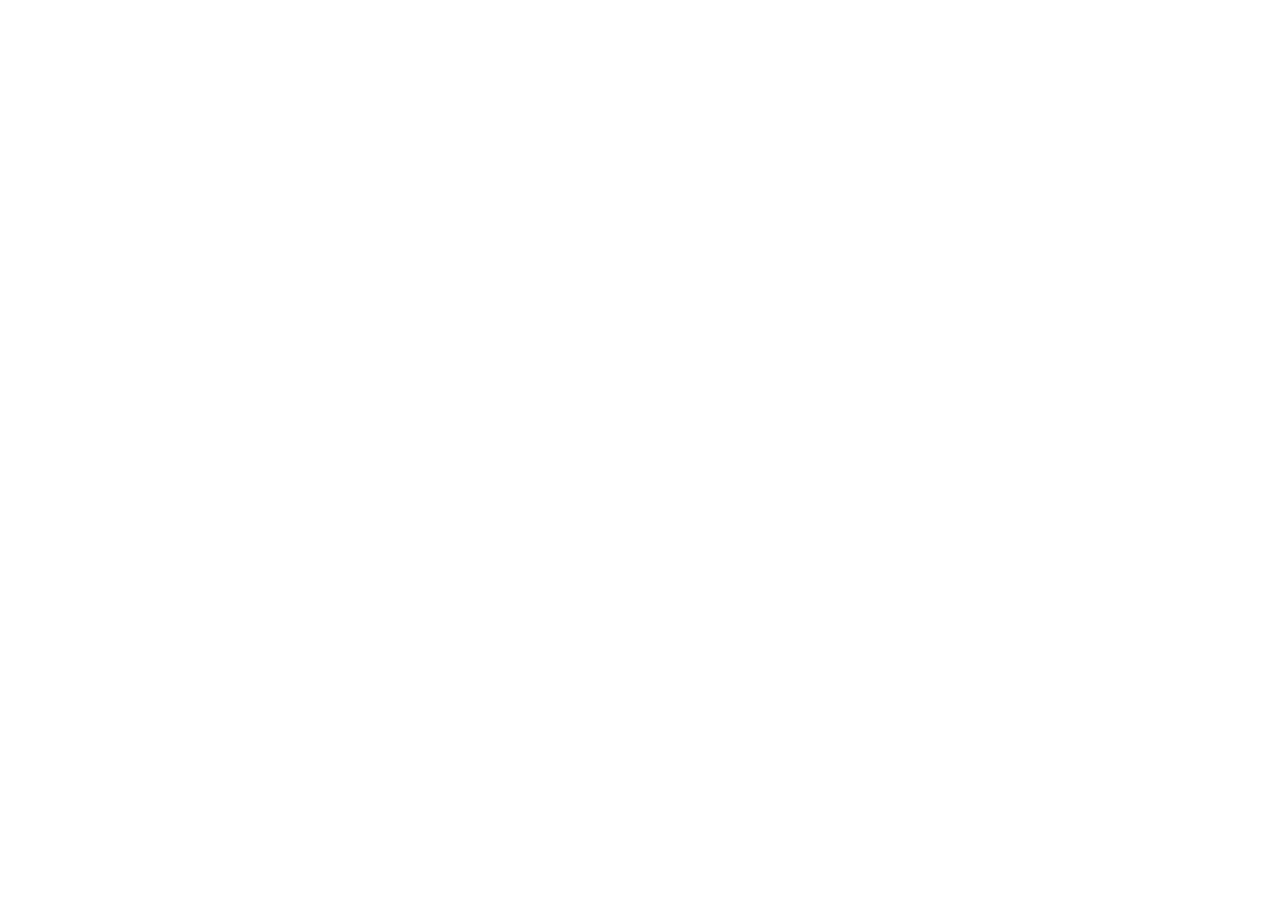
==== index.html @ f550b889 "Add files from Figma Make" ====
<!DOCTYPE html>
  <html lang="en">
    <head>
      <meta charset="UTF-8" />
      <meta name="viewport" content="width=device-width, initial-scale=1.0" />
      <title>Web app</title>
    </head>

    <body>
      <div id="root"></div>
      <script type="module" src="/src/main.tsx"></script>
    </body>
  </html>
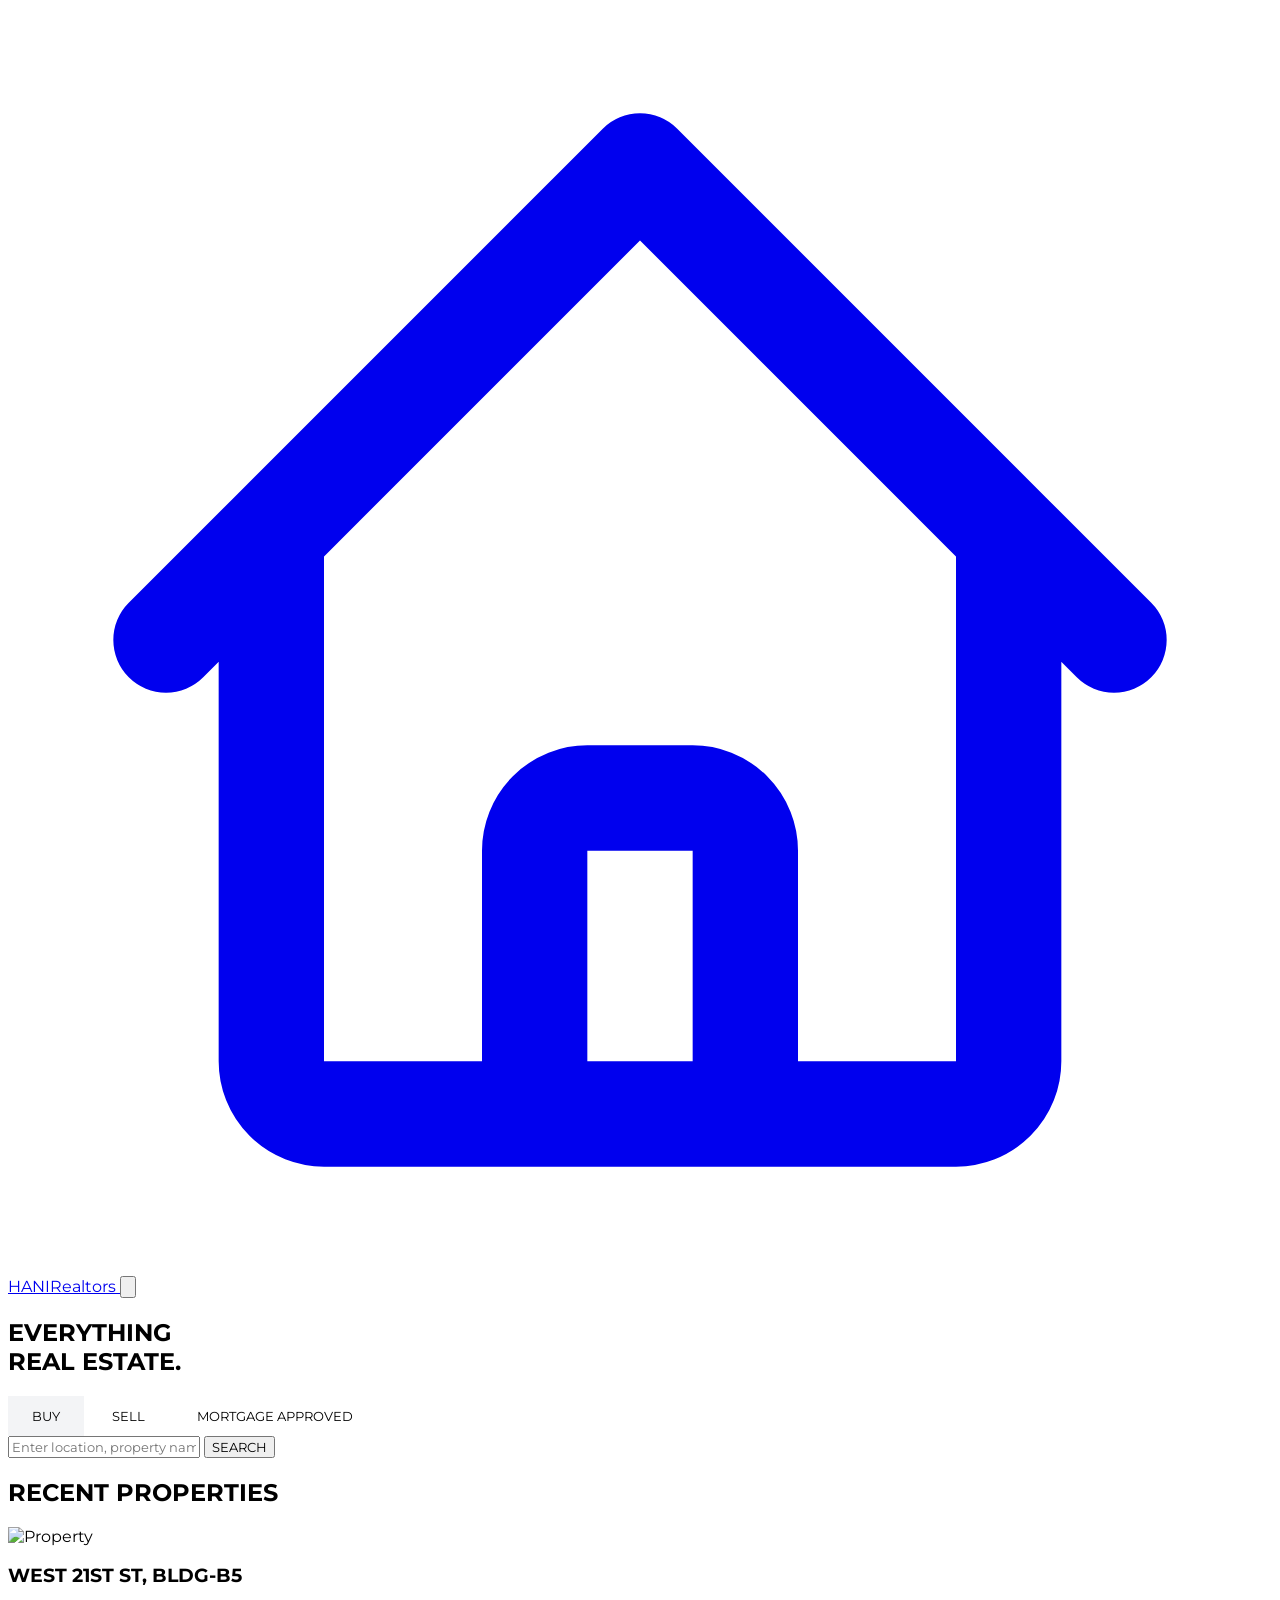
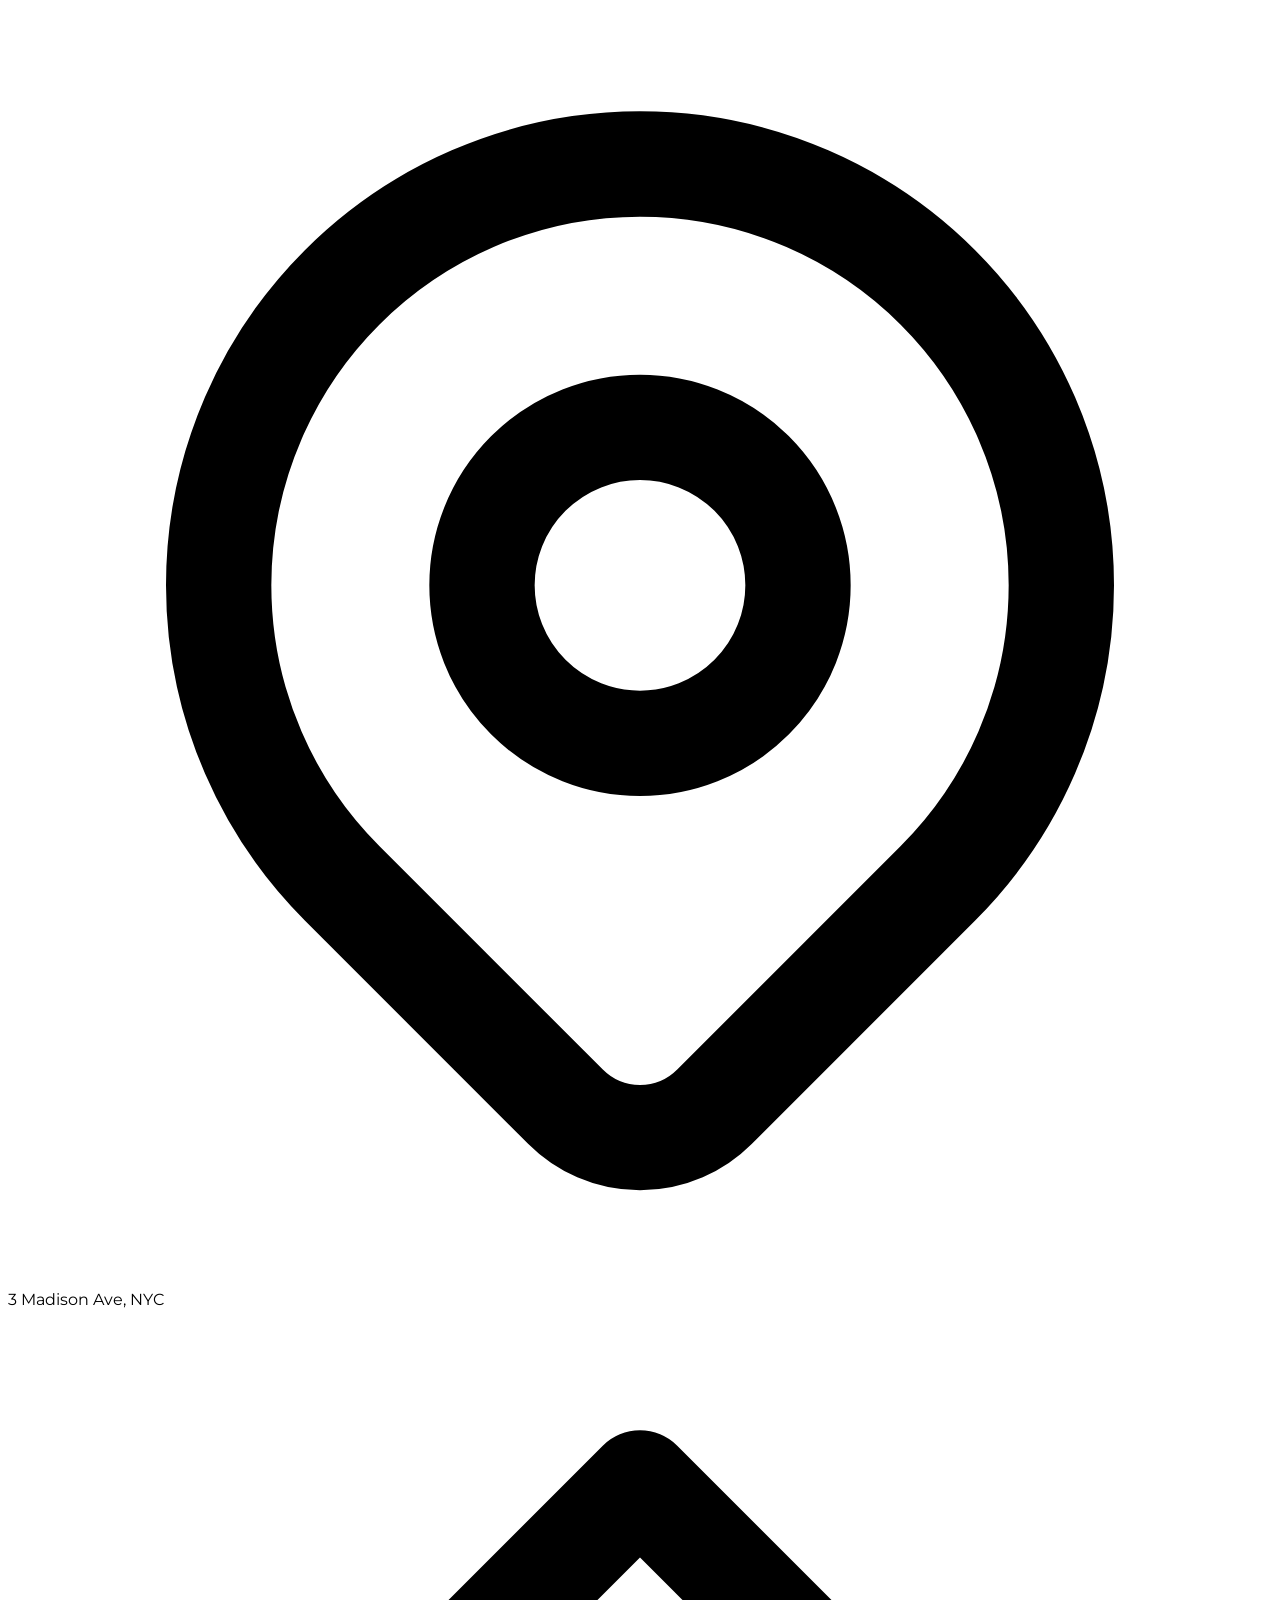
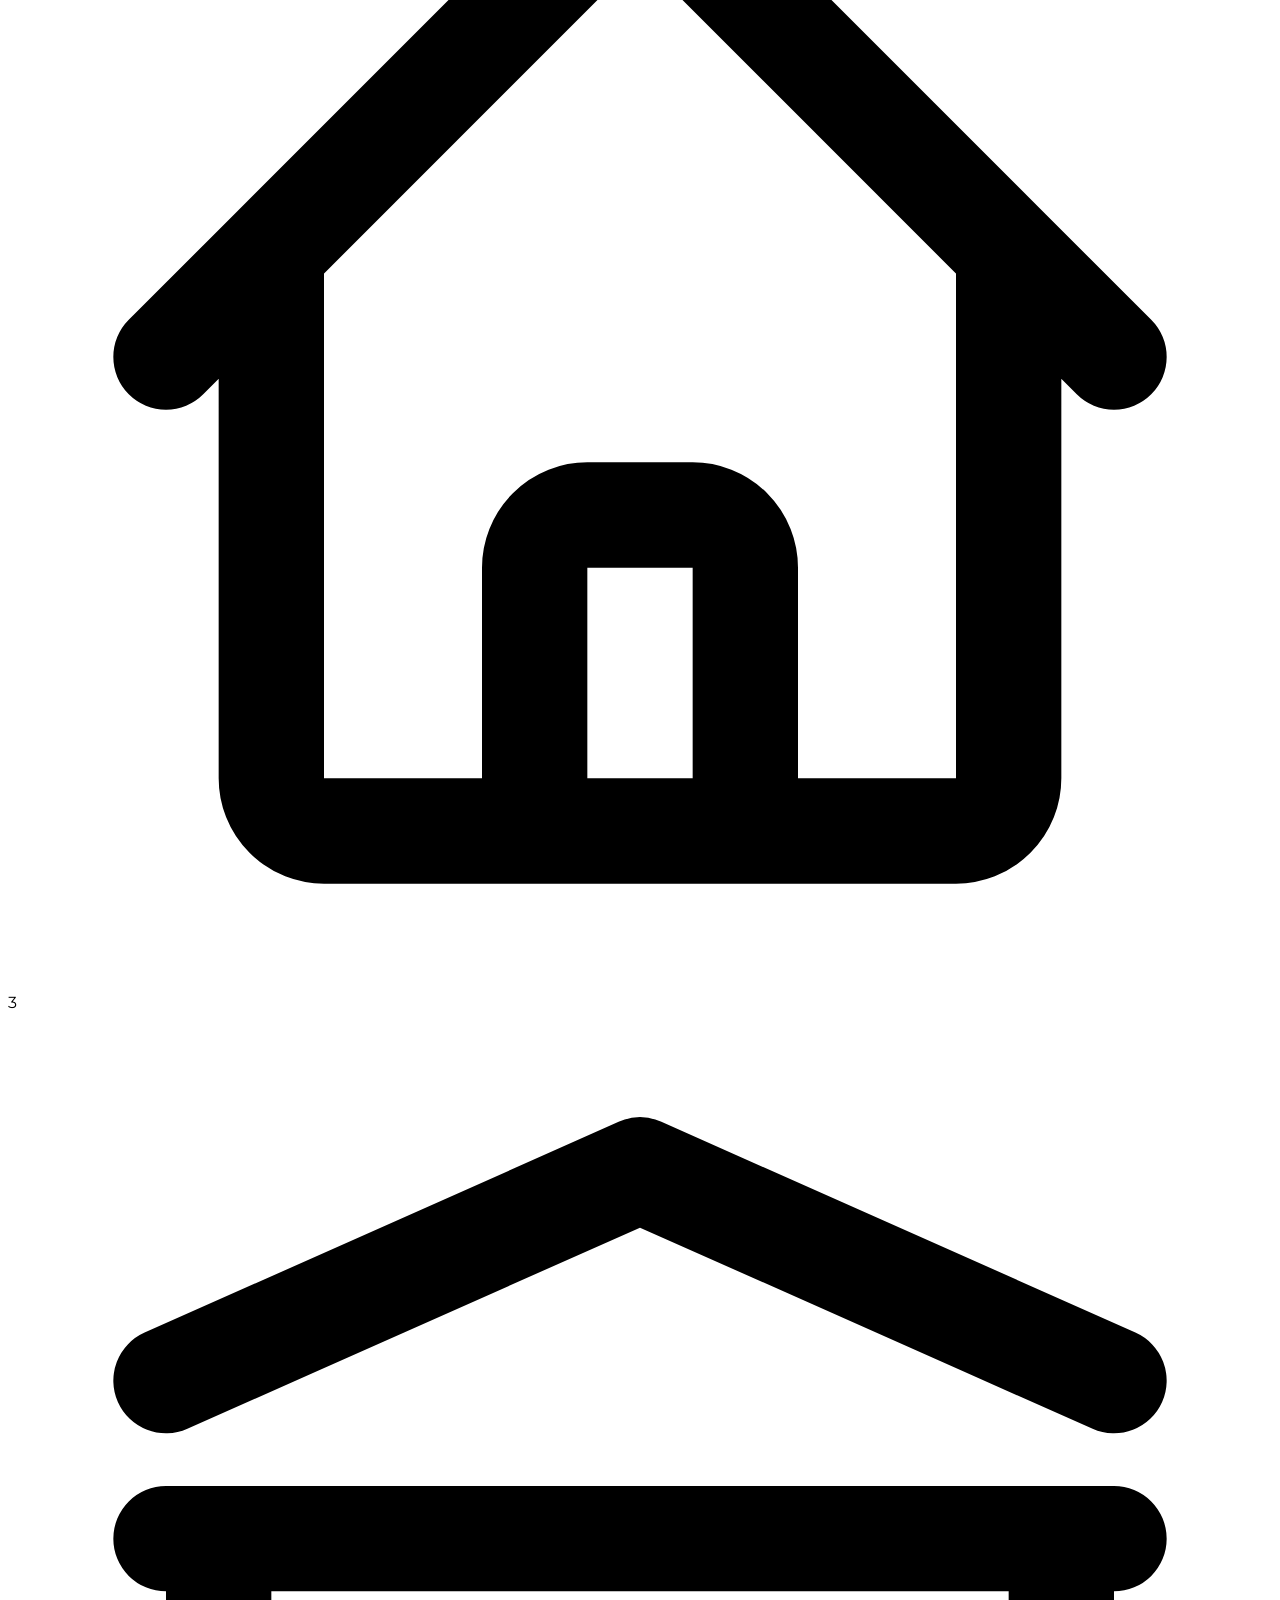
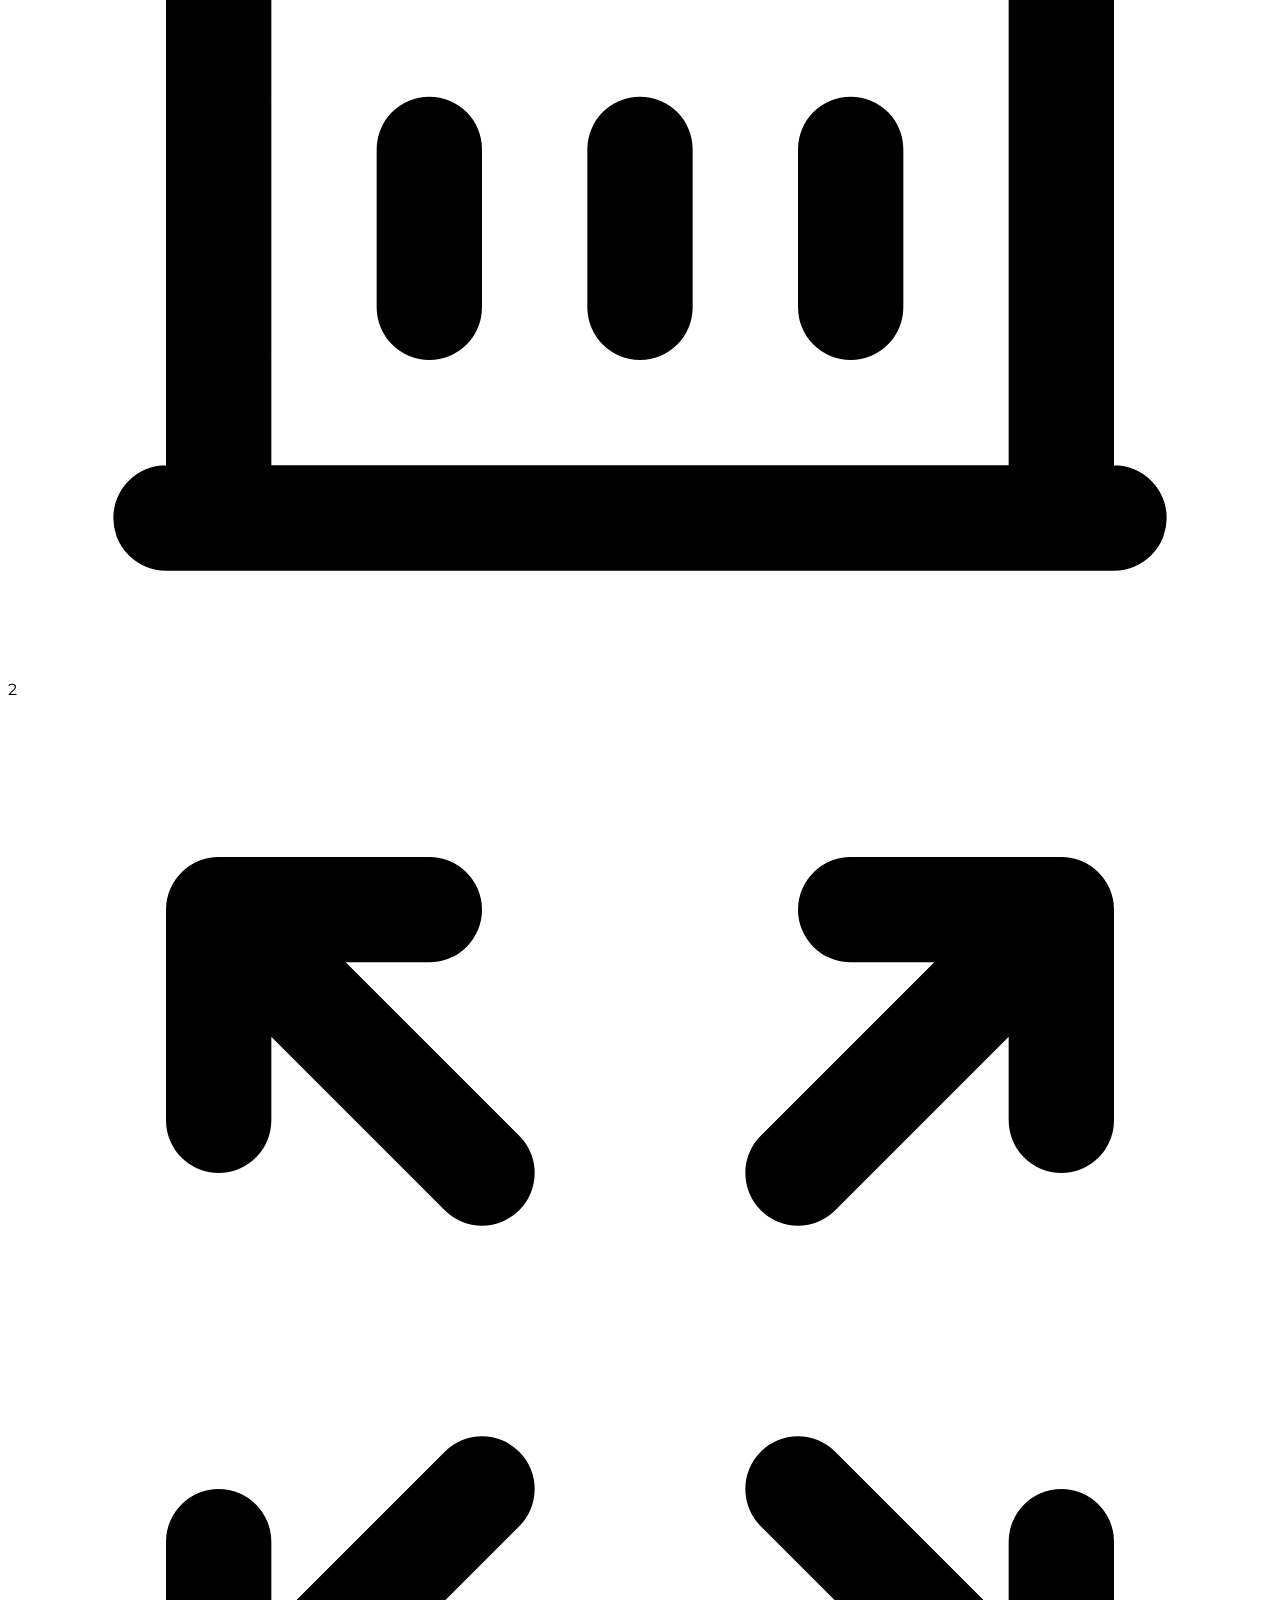
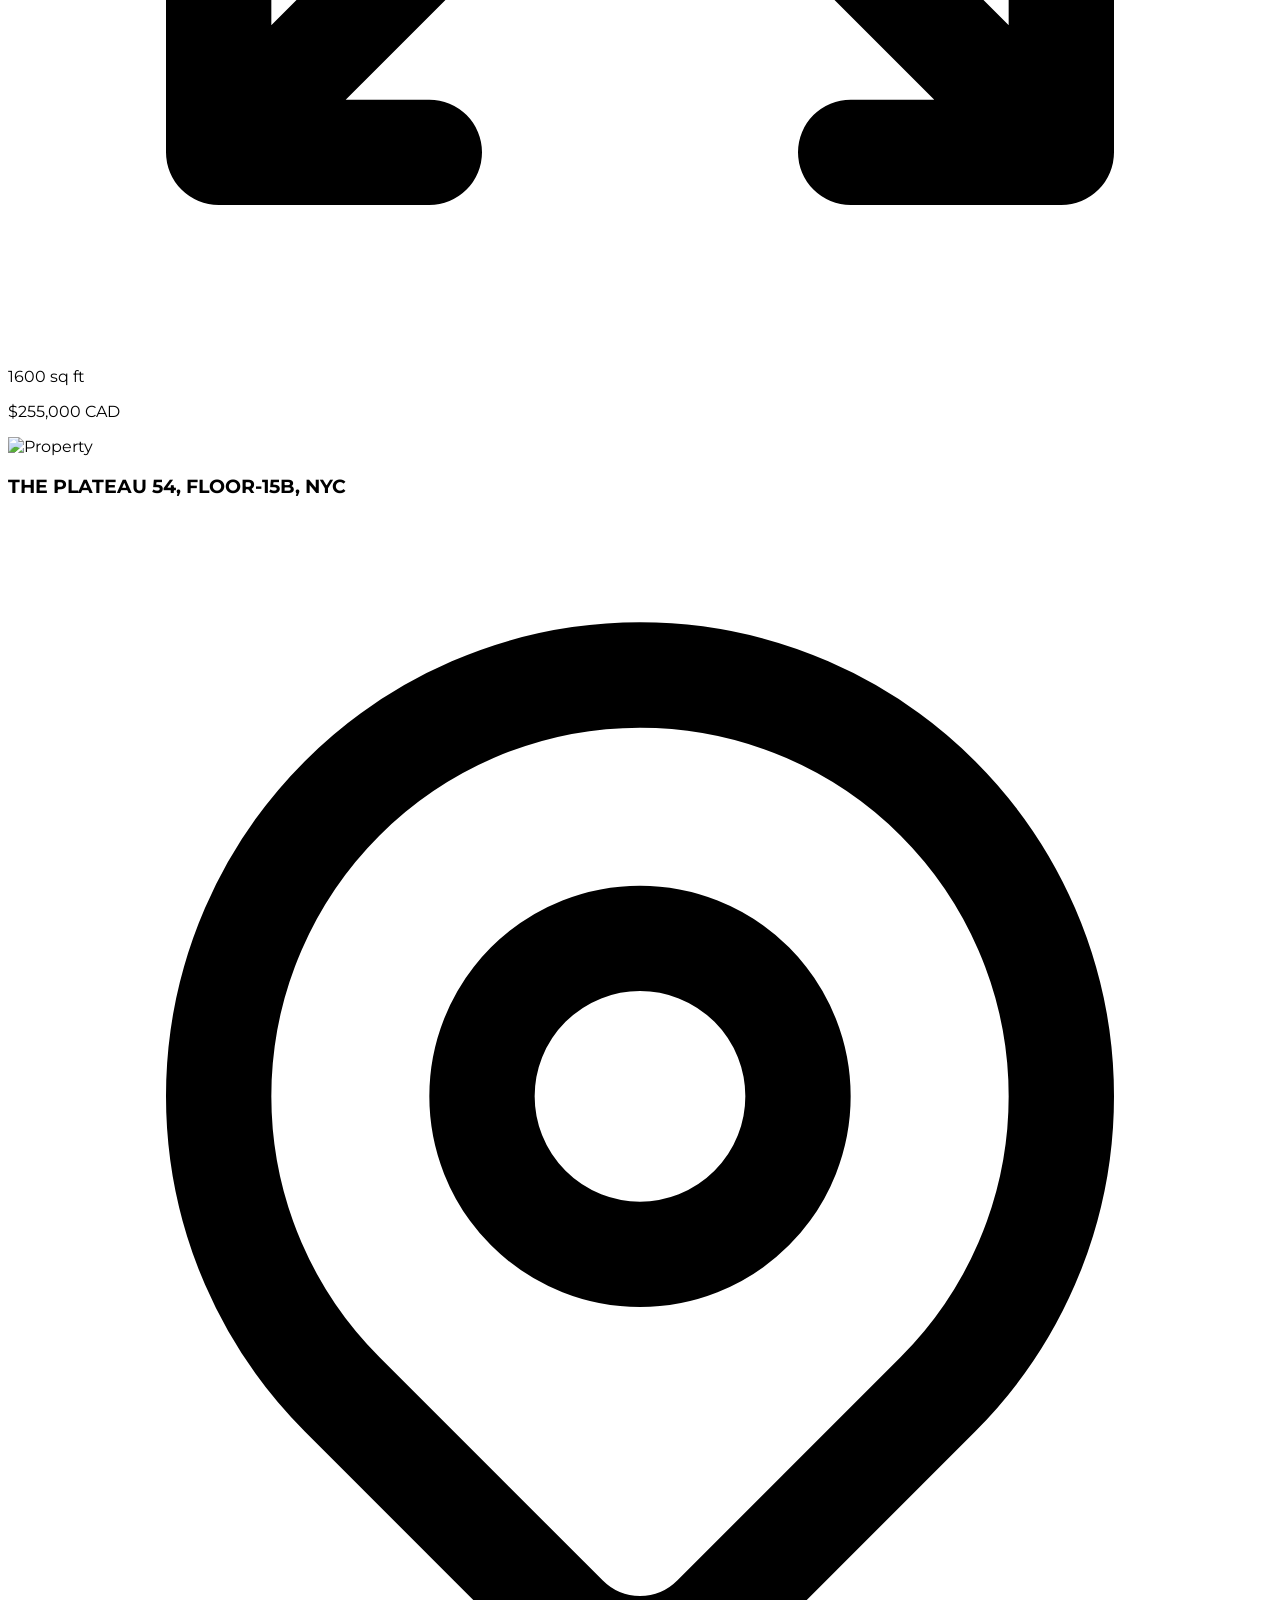
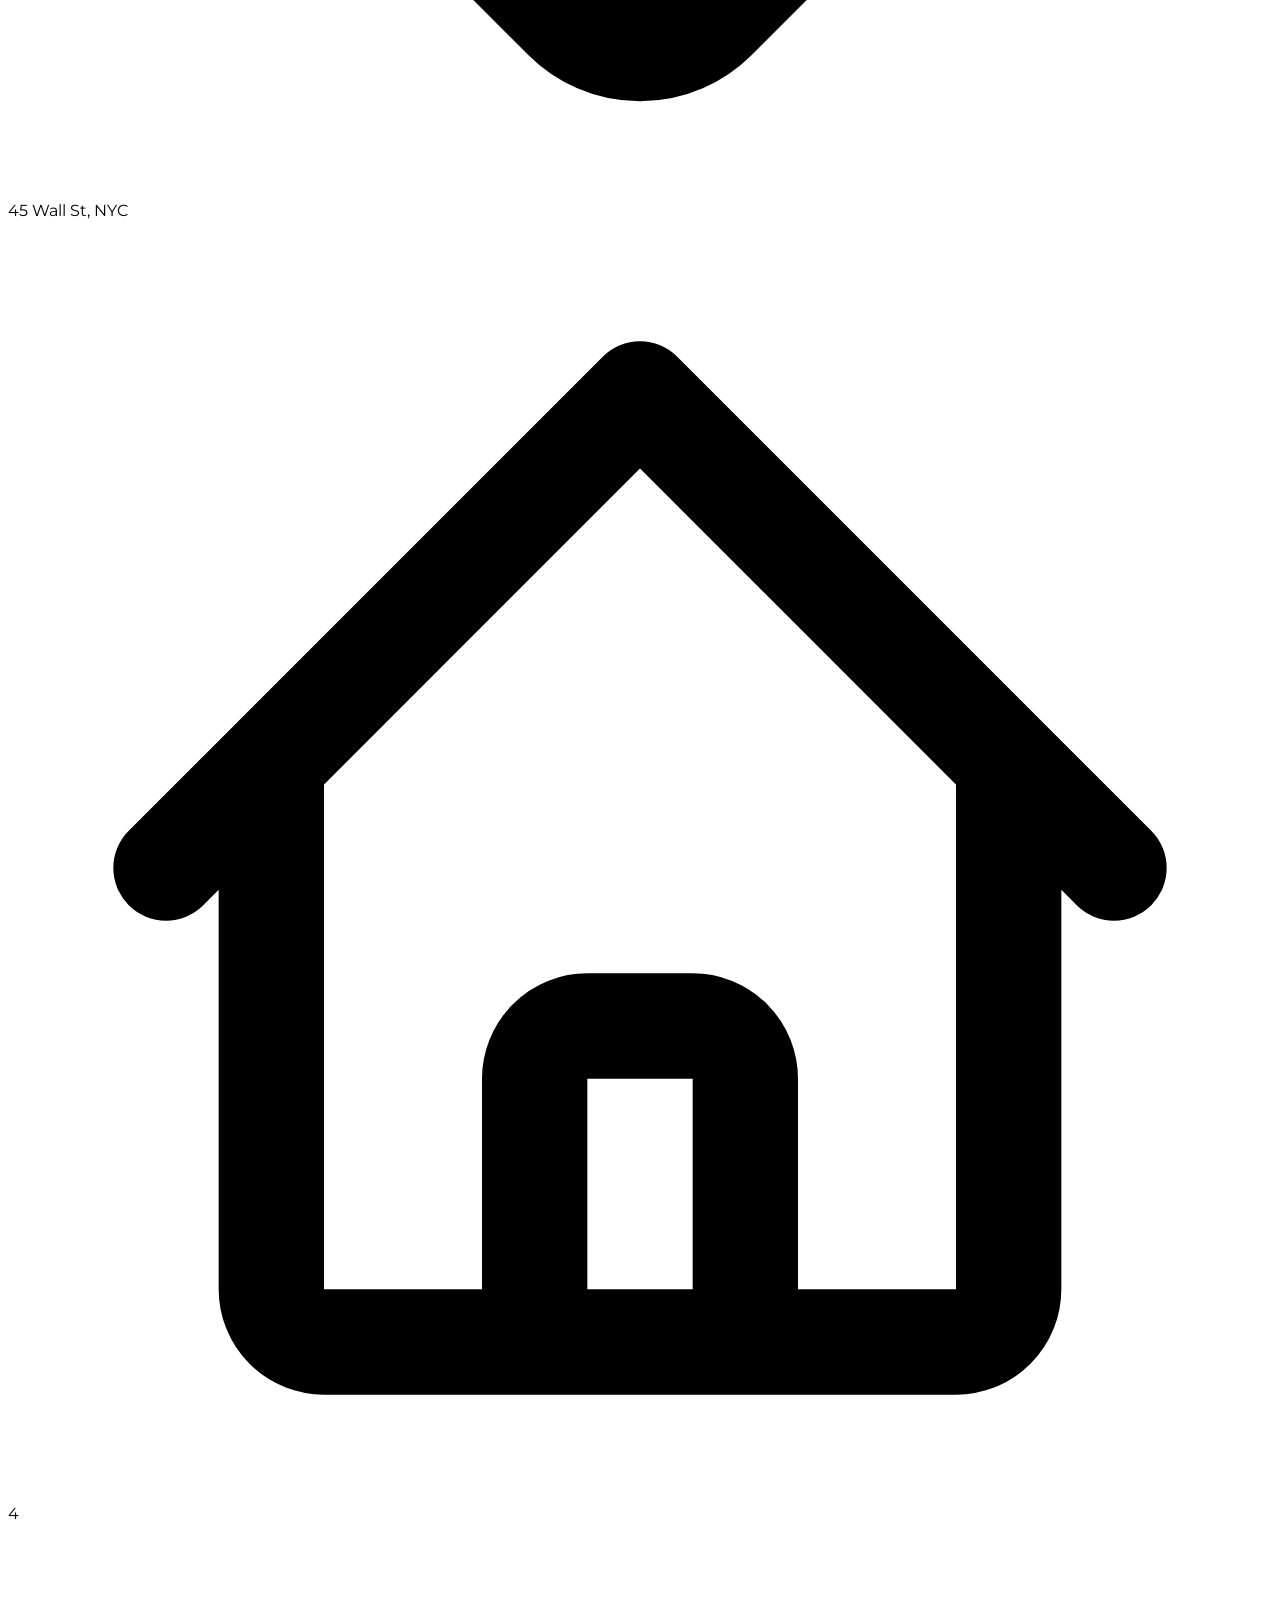
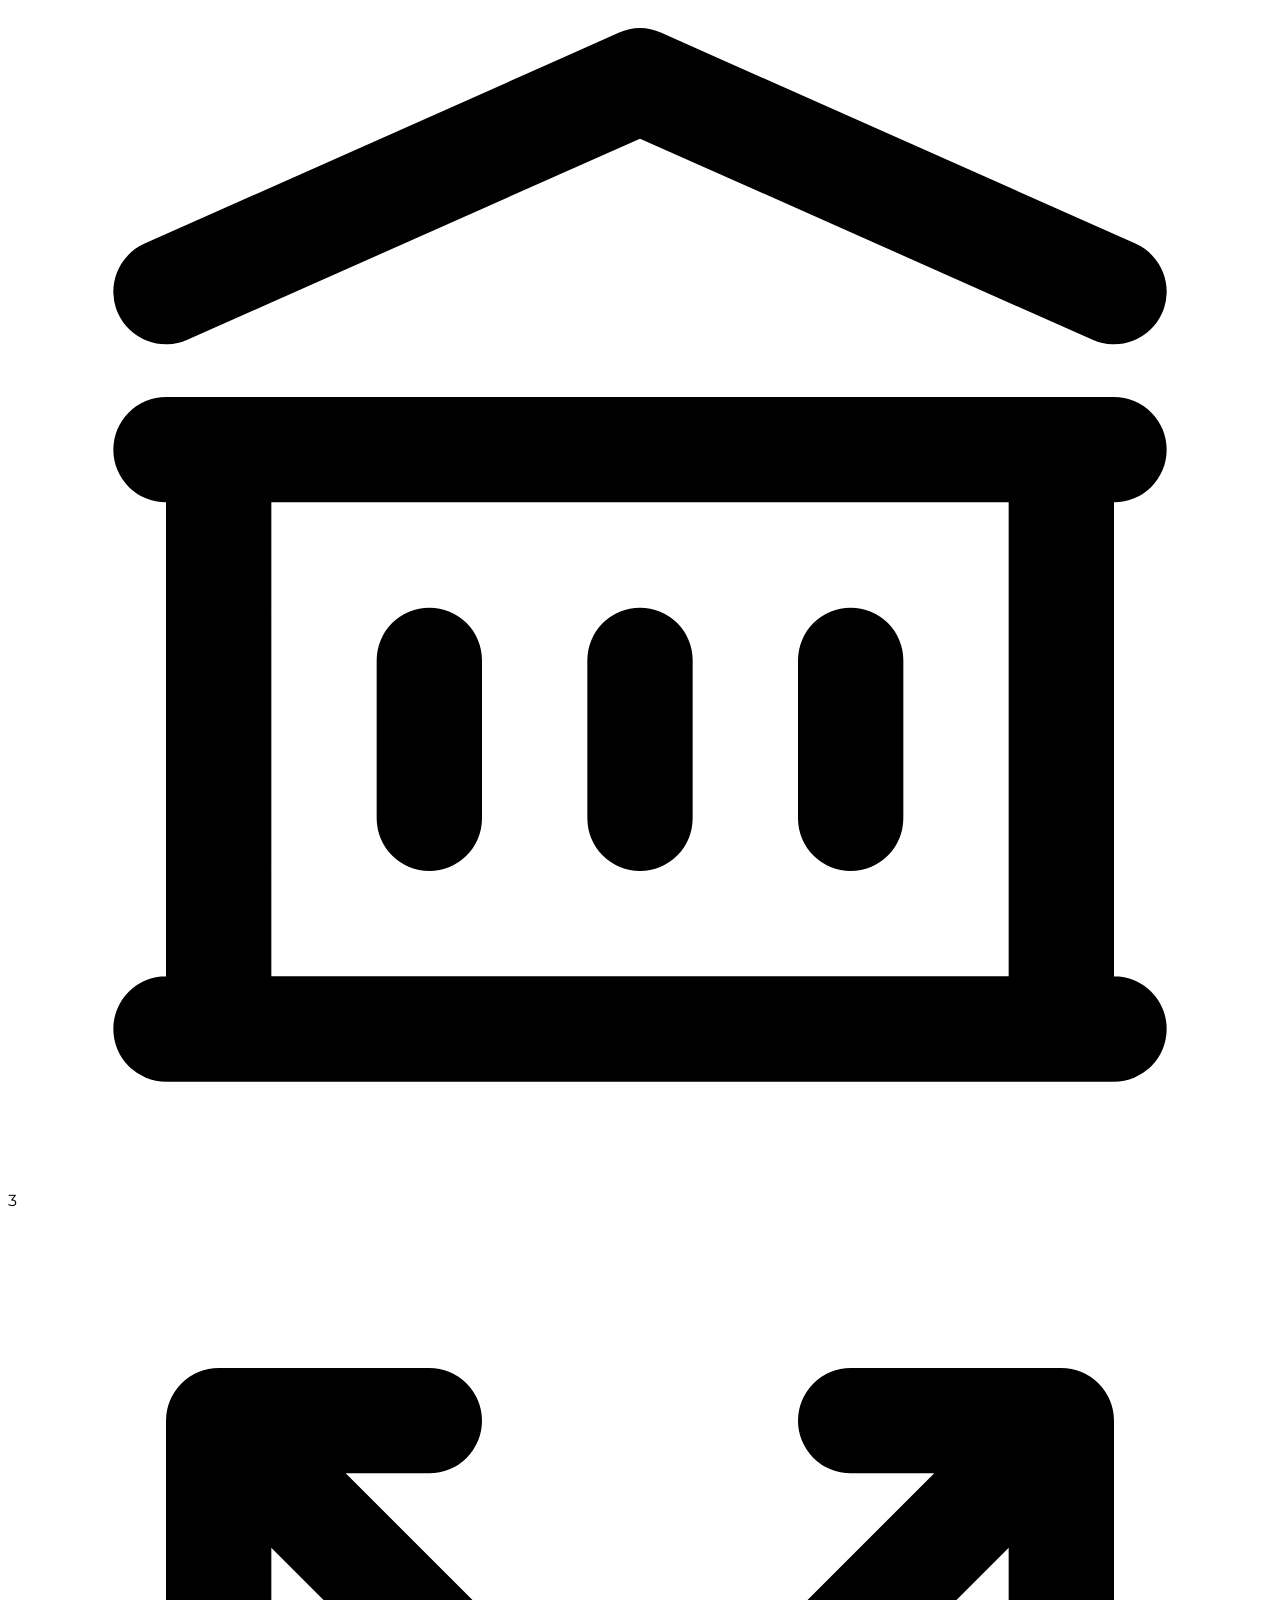
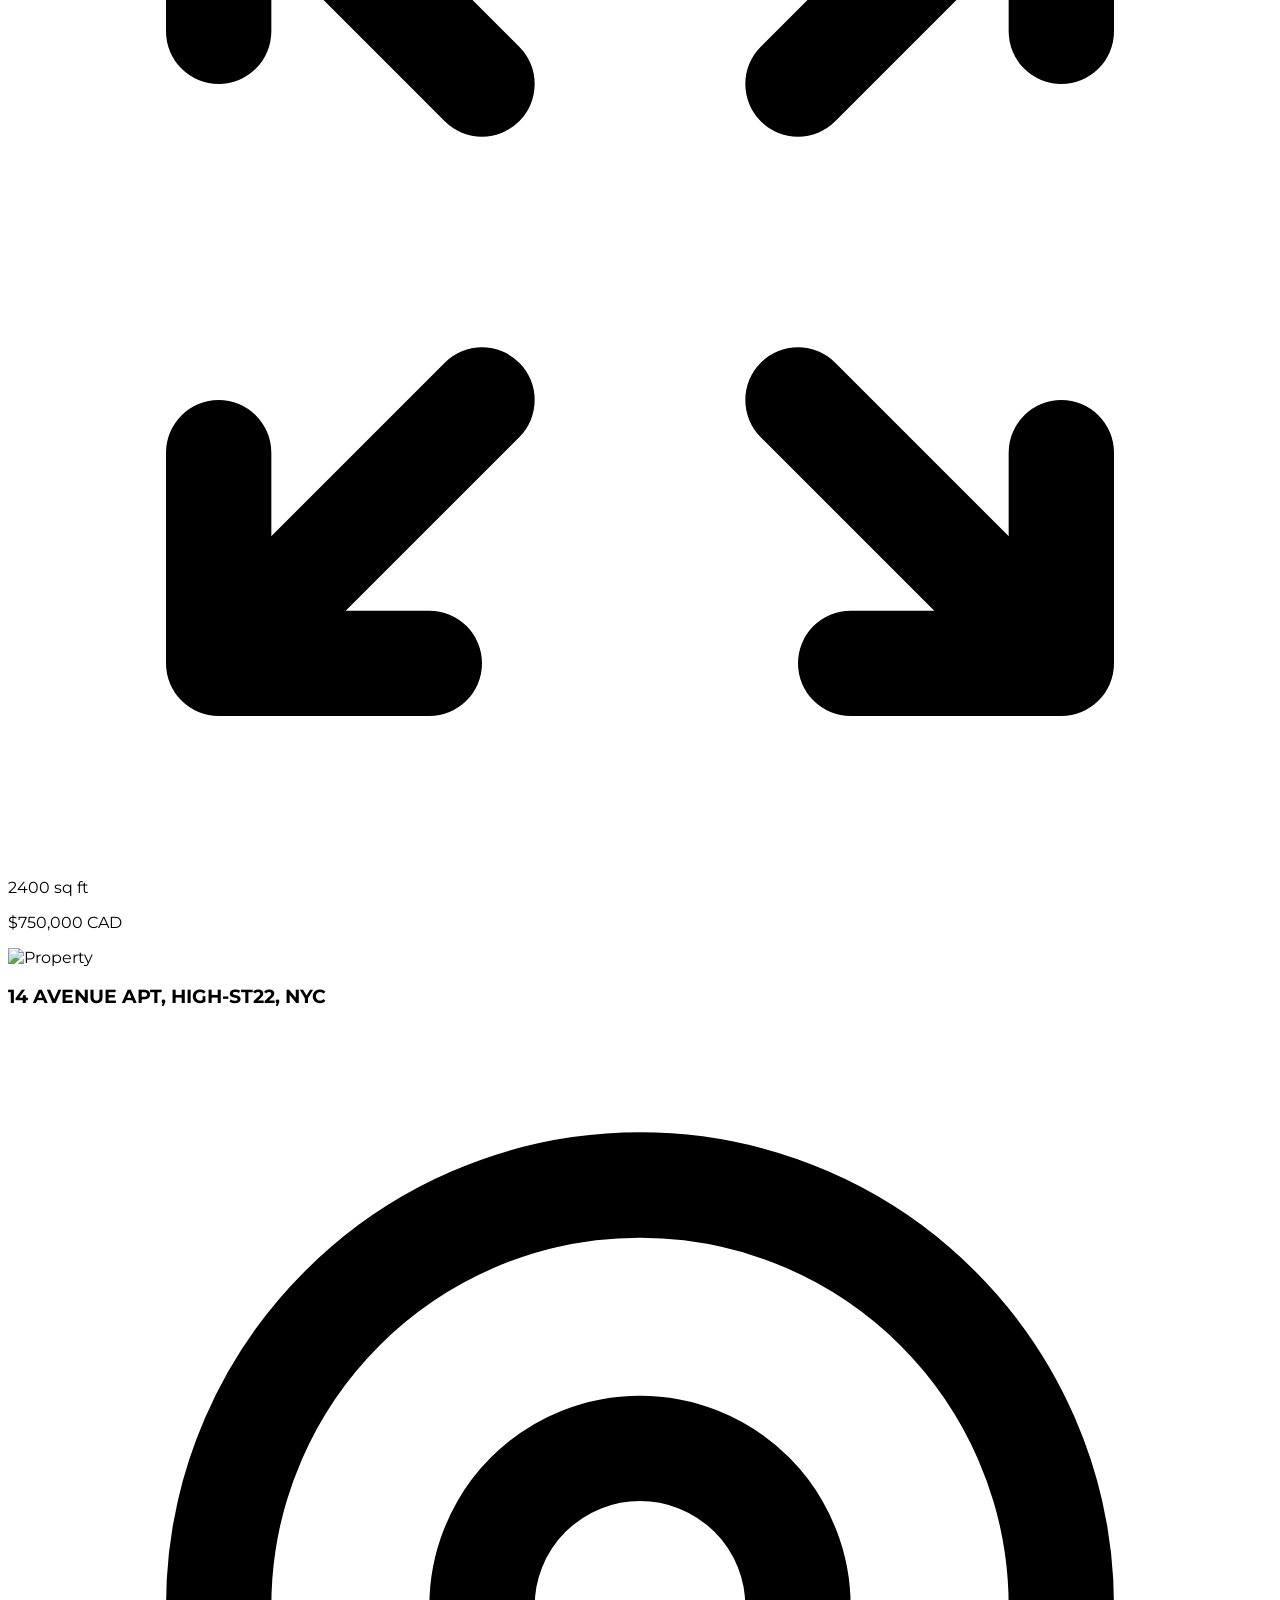
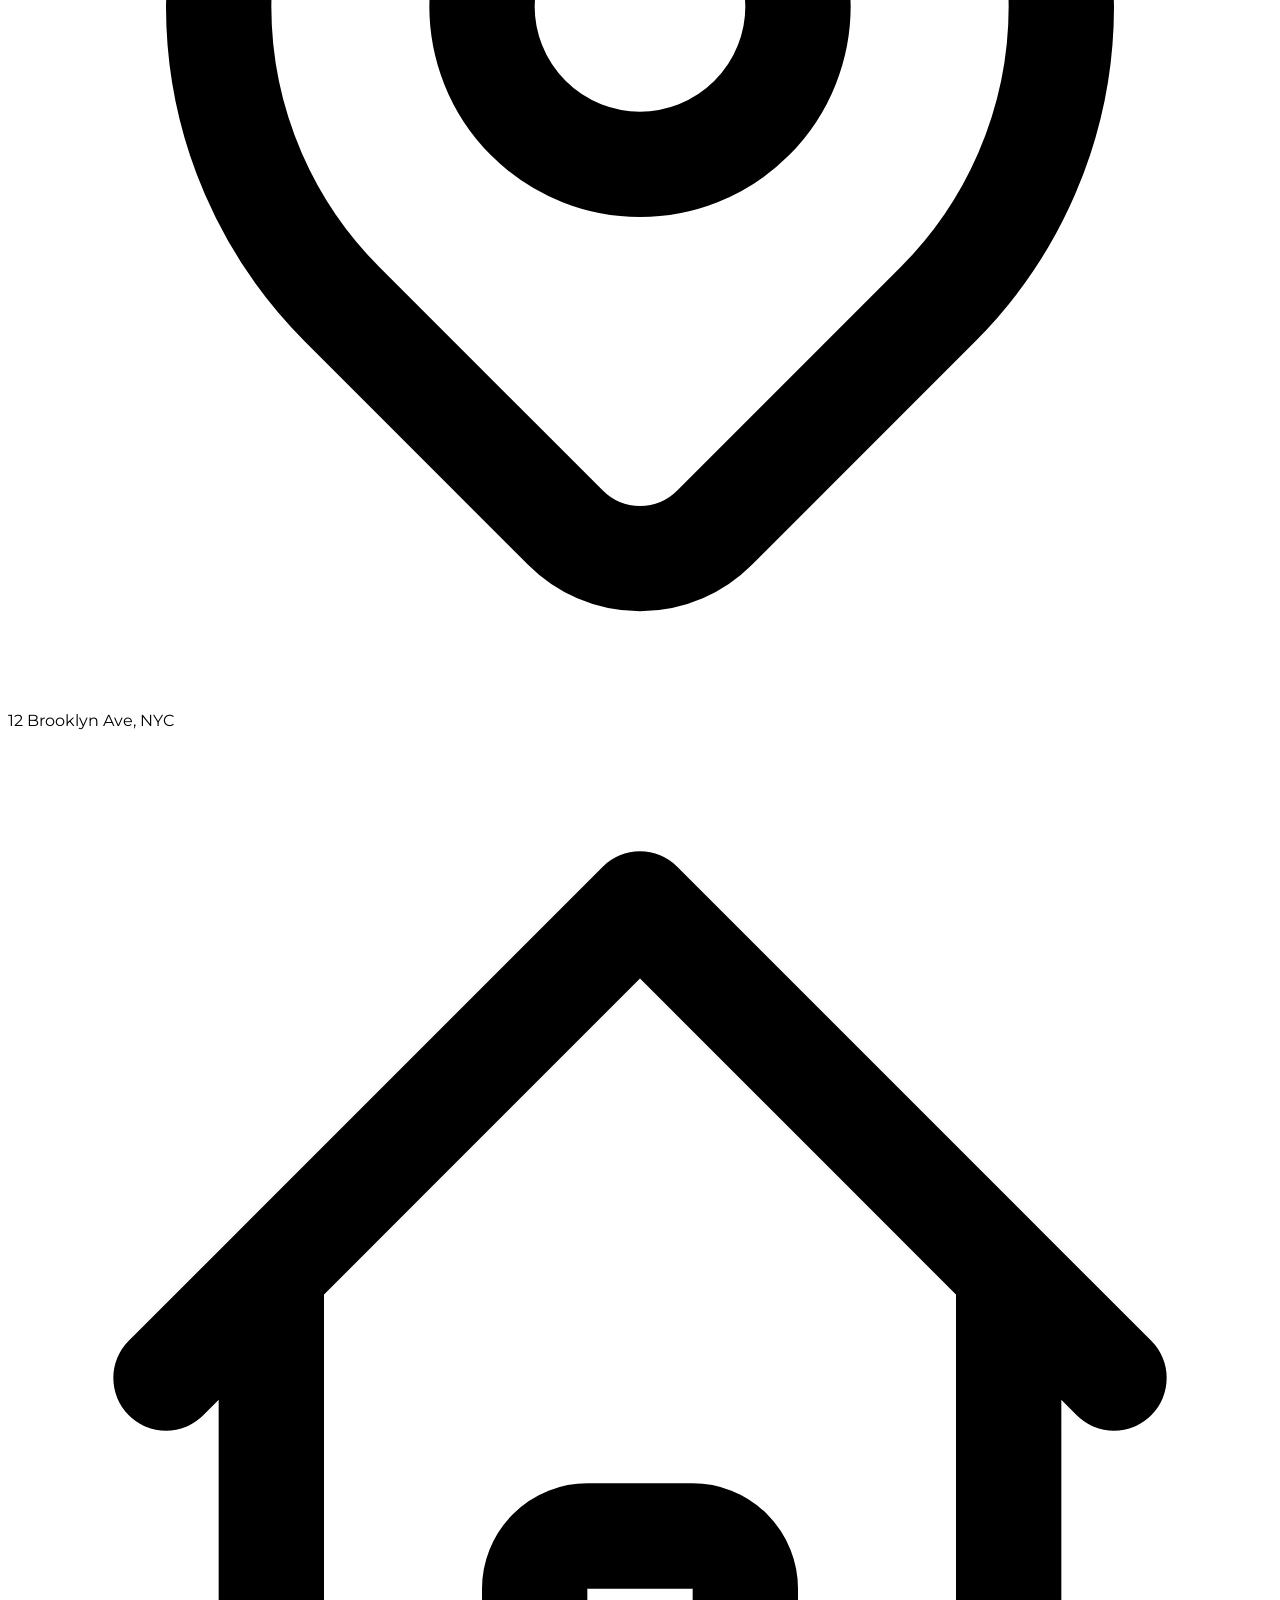
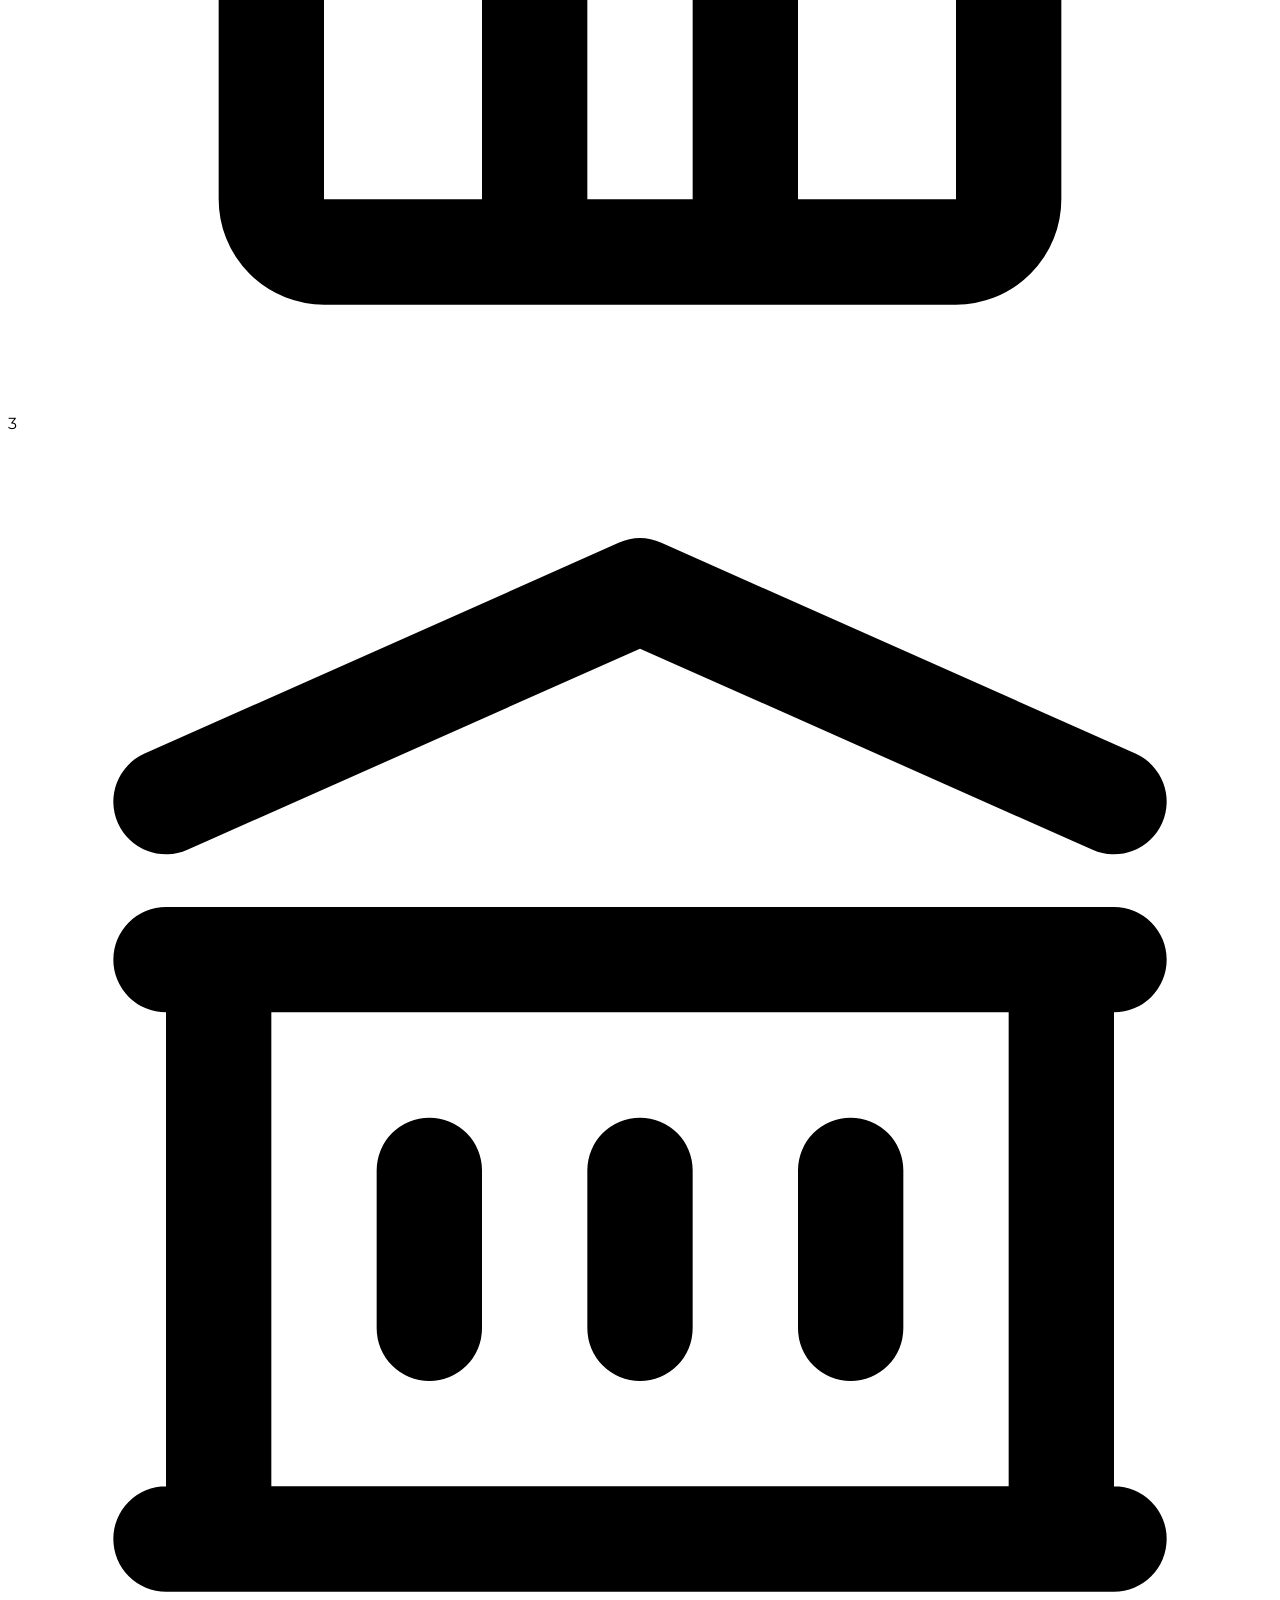
==== commit 06170b44: "Update files from Figma Make" ====
--- a/index.html
+++ b/index.html
@@ -1,15 +1,737 @@
-
-  <!DOCTYPE html>
-  <html lang="en">
-    <head>
-      <meta charset="UTF-8" />
-      <meta name="viewport" content="width=device-width, initial-scale=1.0" />
-      <title>Web app</title>
-    </head>
-
-    <body>
-      <div id="root"></div>
-      <script type="module" src="/src/main.tsx"></script>
-    </body>
-  </html>
-  +<!DOCTYPE html>
+<html lang="en">
+<head>
+    <meta charset="UTF-8">
+    <meta name="viewport" content="width=device-width, initial-scale=1.0">
+    <title>HANI Realtors - Everything Real Estate</title>
+    
+    <!-- Google Fonts - Montserrat -->
+    <link href="https://fonts.googleapis.com/css2?family=Montserrat:wght@300;400;500;600;700;800;900&display=swap" rel="stylesheet">
+    
+    <!-- Tailwind CSS CDN -->
+    <script src="https://cdn.tailwindcss.com"></script>
+    
+    <style>
+        * {
+            font-family: 'Montserrat', sans-serif;
+        }
+        
+        .hero-bg {
+            background-image: url('https://images.unsplash.com/photo-1600210491892-03d54c0aaf87?crop=entropy&cs=tinysrgb&fit=max&fm=jpg&ixid=M3w3Nzg4Nzd8MHwxfHNlYXJjaHwxfHxsdXh1cnklMjBob21lJTIwaW50ZXJpb3J8ZW58MXx8fHwxNzcyOTAxODIyfDA&ixlib=rb-4.1.0&q=80&w=1080');
+            background-size: cover;
+            background-position: center;
+        }
+        
+        .cta-bg {
+            background-image: url('https://images.unsplash.com/photo-1600596542815-ffad4c1539a9?crop=entropy&cs=tinysrgb&fit=max&fm=jpg&ixid=M3w3Nzg4Nzd8MHwxfHNlYXJjaHwxfHxtb2Rlcm4lMjBob3VzZSUyMGV4dGVyaW9yfGVufDF8fHx8MTc3MjkwMjUxN3ww&ixlib=rb-4.1.0&q=80&w=1080');
+            background-size: cover;
+            background-position: center;
+        }
+        
+        .property-card {
+            transition: all 0.3s ease;
+        }
+        
+        .property-card:hover {
+            transform: translateY(-5px);
+            box-shadow: 0 20px 25px -5px rgba(0, 0, 0, 0.1), 0 10px 10px -5px rgba(0, 0, 0, 0.04);
+        }
+        
+        .property-card img {
+            transition: transform 0.3s ease;
+        }
+        
+        .property-card:hover img {
+            transform: scale(1.1);
+        }
+        
+        #mobile-menu {
+            transition: opacity 0.3s ease, visibility 0.3s ease;
+        }
+        
+        .tab-button {
+            padding: 12px 24px;
+            background: white;
+            border: none;
+            cursor: pointer;
+            transition: background-color 0.2s;
+        }
+        
+        .tab-button.active {
+            background-color: #f3f4f6;
+        }
+        
+        .tab-button:hover {
+            background-color: #f9fafb;
+        }
+        
+        .hidden {
+            display: none;
+        }
+    </style>
+</head>
+<body class="bg-white">
+    <!-- Header -->
+    <header class="absolute top-0 left-0 right-0 z-50 px-6 py-4">
+        <div class="max-w-7xl mx-auto flex items-center justify-between">
+            <a href="#home" class="flex items-center gap-2 relative z-50">
+                <!-- Home Icon SVG -->
+                <svg class="w-6 h-6 text-blue-500" fill="none" stroke="currentColor" viewBox="0 0 24 24">
+                    <path stroke-linecap="round" stroke-linejoin="round" stroke-width="2" d="M3 12l2-2m0 0l7-7 7 7M5 10v10a1 1 0 001 1h3m10-11l2 2m-2-2v10a1 1 0 01-1 1h-3m-6 0a1 1 0 001-1v-4a1 1 0 011-1h2a1 1 0 011 1v4a1 1 0 001 1m-6 0h6"></path>
+                </svg>
+                <span class="text-xl font-bold text-white">HANI<span class="text-blue-500">Realtors</span></span>
+            </a>
+            
+            <!-- Desktop Navigation -->
+            <nav class="hidden md:flex items-center gap-8">
+                <a href="#home" class="text-white hover:text-blue-400 transition-colors text-sm uppercase">Home</a>
+                <a href="#properties" class="text-white hover:text-blue-400 transition-colors text-sm uppercase">Properties</a>
+                <a href="#about" class="text-white hover:text-blue-400 transition-colors text-sm uppercase">About</a>
+                <a href="#contact" class="text-white hover:text-blue-400 transition-colors text-sm uppercase">Contact</a>
+            </nav>
+            
+            <!-- Desktop Auth Buttons -->
+            <div class="hidden md:flex items-center gap-3">
+                <button class="text-white hover:text-blue-400 transition-colors text-sm uppercase">Login</button>
+                <button class="bg-blue-500 hover:bg-blue-600 text-white text-sm px-6 py-2 rounded-md transition-colors">
+                    CREATE ACCOUNT
+                </button>
+            </div>
+
+            <!-- Mobile Hamburger Menu Button -->
+            <button id="mobile-menu-button" class="md:hidden text-white relative z-50" aria-label="Toggle menu">
+                <svg id="hamburger-icon" class="w-6 h-6" fill="none" stroke="currentColor" viewBox="0 0 24 24">
+                    <path stroke-linecap="round" stroke-linejoin="round" stroke-width="2" d="M4 6h16M4 12h16M4 18h16"></path>
+                </svg>
+                <svg id="close-icon" class="w-6 h-6 hidden" fill="none" stroke="currentColor" viewBox="0 0 24 24">
+                    <path stroke-linecap="round" stroke-linejoin="round" stroke-width="2" d="M6 18L18 6M6 6l12 12"></path>
+                </svg>
+            </button>
+
+            <!-- Mobile Menu -->
+            <div id="mobile-menu" class="fixed inset-0 bg-gray-900 bg-opacity-95 md:hidden z-40 hidden">
+                <nav class="flex flex-col items-center justify-center h-full gap-8">
+                    <a href="#home" class="mobile-menu-link text-white hover:text-blue-400 transition-colors text-2xl uppercase">Home</a>
+                    <a href="#properties" class="mobile-menu-link text-white hover:text-blue-400 transition-colors text-2xl uppercase">Properties</a>
+                    <a href="#about" class="mobile-menu-link text-white hover:text-blue-400 transition-colors text-2xl uppercase">About</a>
+                    <a href="#contact" class="mobile-menu-link text-white hover:text-blue-400 transition-colors text-2xl uppercase">Contact</a>
+                    
+                    <div class="flex flex-col items-center gap-4 mt-8">
+                        <button class="mobile-menu-link text-white hover:text-blue-400 transition-colors text-lg uppercase">Login</button>
+                        <button class="mobile-menu-link bg-blue-500 hover:bg-blue-600 text-white px-8 py-3 text-lg rounded-md transition-colors">
+                            CREATE ACCOUNT
+                        </button>
+                    </div>
+                </nav>
+            </div>
+        </div>
+    </header>
+
+    <!-- Hero Section -->
+    <section id="home" class="relative h-[600px] flex items-center justify-center hero-bg">
+        <div class="absolute inset-0 bg-black bg-opacity-60"></div>
+        
+        <div class="relative z-10 text-center px-4 w-full max-w-4xl mx-auto">
+            <h1 class="text-5xl md:text-6xl font-bold text-white mb-12">
+                EVERYTHING<br />REAL ESTATE.
+            </h1>
+            
+            <div class="bg-white rounded-lg shadow-2xl overflow-hidden">
+                <div class="w-full grid grid-cols-3 bg-white border-b h-12">
+                    <button class="tab-button active" data-tab="buy">BUY</button>
+                    <button class="tab-button" data-tab="sell">SELL</button>
+                    <button class="tab-button" data-tab="mortgage">MORTGAGE APPROVED</button>
+                </div>
+                
+                <div class="p-6 flex gap-3">
+                    <input 
+                        type="text"
+                        placeholder="Enter location, property name, or keywords..."
+                        class="flex-1 h-12 px-4 border border-gray-300 rounded-md focus:outline-none focus:ring-2 focus:ring-blue-500"
+                    />
+                    <button class="bg-black hover:bg-gray-800 text-white h-12 px-8 rounded-md transition-colors">
+                        SEARCH
+                    </button>
+                </div>
+            </div>
+        </div>
+    </section>
+
+    <!-- Recent Properties -->
+    <section id="properties" class="py-16 px-6 bg-gray-50">
+        <div class="max-w-7xl mx-auto">
+            <h2 class="text-3xl font-bold text-center mb-12 text-gray-900">RECENT PROPERTIES</h2>
+            <div class="grid grid-cols-1 md:grid-cols-2 lg:grid-cols-3 gap-6">
+                <!-- Property 1 -->
+                <div class="property-card bg-white rounded-lg overflow-hidden shadow-md">
+                    <div class="relative h-48 overflow-hidden">
+                        <img 
+                            src="https://images.unsplash.com/photo-1600596542815-ffad4c1539a9?crop=entropy&cs=tinysrgb&fit=max&fm=jpg&ixid=M3w3Nzg4Nzd8MHwxfHNlYXJjaHwxfHxtb2Rlcm4lMjBob3VzZSUyMGV4dGVyaW9yfGVufDF8fHx8MTc3MjkwMjUxN3ww&ixlib=rb-4.1.0&q=80&w=1080" 
+                            alt="Property"
+                            class="w-full h-full object-cover"
+                        />
+                    </div>
+                    <div class="p-4">
+                        <h3 class="text-sm font-semibold mb-1 text-gray-800 uppercase">WEST 21ST ST, BLDG-B5</h3>
+                        <div class="flex items-center gap-1 text-gray-500 mb-3">
+                            <svg class="w-3 h-3" fill="none" stroke="currentColor" viewBox="0 0 24 24">
+                                <path stroke-linecap="round" stroke-linejoin="round" stroke-width="2" d="M17.657 16.657L13.414 20.9a1.998 1.998 0 01-2.827 0l-4.244-4.243a8 8 0 1111.314 0z"></path>
+                                <path stroke-linecap="round" stroke-linejoin="round" stroke-width="2" d="M15 11a3 3 0 11-6 0 3 3 0 016 0z"></path>
+                            </svg>
+                            <p class="text-xs">3 Madison Ave, NYC</p>
+                        </div>
+                        <div class="flex items-center gap-4 mb-3 text-gray-600">
+                            <div class="flex items-center gap-1">
+                                <svg class="w-4 h-4" fill="none" stroke="currentColor" viewBox="0 0 24 24">
+                                    <path stroke-linecap="round" stroke-linejoin="round" stroke-width="2" d="M3 12l2-2m0 0l7-7 7 7M5 10v10a1 1 0 001 1h3m10-11l2 2m-2-2v10a1 1 0 01-1 1h-3m-6 0a1 1 0 001-1v-4a1 1 0 011-1h2a1 1 0 011 1v4a1 1 0 001 1m-6 0h6"></path>
+                                </svg>
+                                <span class="text-sm">3</span>
+                            </div>
+                            <div class="flex items-center gap-1">
+                                <svg class="w-4 h-4" fill="none" stroke="currentColor" viewBox="0 0 24 24">
+                                    <path stroke-linecap="round" stroke-linejoin="round" stroke-width="2" d="M8 14v3m4-3v3m4-3v3M3 21h18M3 10h18M3 7l9-4 9 4M4 10h16v11H4V10z"></path>
+                                </svg>
+                                <span class="text-sm">2</span>
+                            </div>
+                            <div class="flex items-center gap-1">
+                                <svg class="w-4 h-4" fill="none" stroke="currentColor" viewBox="0 0 24 24">
+                                    <path stroke-linecap="round" stroke-linejoin="round" stroke-width="2" d="M4 8V4m0 0h4M4 4l5 5m11-1V4m0 0h-4m4 0l-5 5M4 16v4m0 0h4m-4 0l5-5m11 5l-5-5m5 5v-4m0 4h-4"></path>
+                                </svg>
+                                <span class="text-sm">1600 sq ft</span>
+                            </div>
+                        </div>
+                        <p class="text-xl font-bold text-blue-600">$255,000 CAD</p>
+                    </div>
+                </div>
+
+                <!-- Property 2 -->
+                <div class="property-card bg-white rounded-lg overflow-hidden shadow-md">
+                    <div class="relative h-48 overflow-hidden">
+                        <img 
+                            src="https://images.unsplash.com/photo-1668174627325-dfbbcba56eb8?crop=entropy&cs=tinysrgb&fit=max&fm=jpg&ixid=M3w3Nzg4Nzd8MHwxfHNlYXJjaHwxfHxtb2Rlcm4lMjBhcmNoaXRlY3R1cmUlMjBob21lfGVufDF8fHx8MTc3Mjk0NTI4MXww&ixlib=rb-4.1.0&q=80&w=1080" 
+                            alt="Property"
+                            class="w-full h-full object-cover"
+                        />
+                    </div>
+                    <div class="p-4">
+                        <h3 class="text-sm font-semibold mb-1 text-gray-800 uppercase">THE PLATEAU 54, FLOOR-15B, NYC</h3>
+                        <div class="flex items-center gap-1 text-gray-500 mb-3">
+                            <svg class="w-3 h-3" fill="none" stroke="currentColor" viewBox="0 0 24 24">
+                                <path stroke-linecap="round" stroke-linejoin="round" stroke-width="2" d="M17.657 16.657L13.414 20.9a1.998 1.998 0 01-2.827 0l-4.244-4.243a8 8 0 1111.314 0z"></path>
+                                <path stroke-linecap="round" stroke-linejoin="round" stroke-width="2" d="M15 11a3 3 0 11-6 0 3 3 0 016 0z"></path>
+                            </svg>
+                            <p class="text-xs">45 Wall St, NYC</p>
+                        </div>
+                        <div class="flex items-center gap-4 mb-3 text-gray-600">
+                            <div class="flex items-center gap-1">
+                                <svg class="w-4 h-4" fill="none" stroke="currentColor" viewBox="0 0 24 24">
+                                    <path stroke-linecap="round" stroke-linejoin="round" stroke-width="2" d="M3 12l2-2m0 0l7-7 7 7M5 10v10a1 1 0 001 1h3m10-11l2 2m-2-2v10a1 1 0 01-1 1h-3m-6 0a1 1 0 001-1v-4a1 1 0 011-1h2a1 1 0 011 1v4a1 1 0 001 1m-6 0h6"></path>
+                                </svg>
+                                <span class="text-sm">4</span>
+                            </div>
+                            <div class="flex items-center gap-1">
+                                <svg class="w-4 h-4" fill="none" stroke="currentColor" viewBox="0 0 24 24">
+                                    <path stroke-linecap="round" stroke-linejoin="round" stroke-width="2" d="M8 14v3m4-3v3m4-3v3M3 21h18M3 10h18M3 7l9-4 9 4M4 10h16v11H4V10z"></path>
+                                </svg>
+                                <span class="text-sm">3</span>
+                            </div>
+                            <div class="flex items-center gap-1">
+                                <svg class="w-4 h-4" fill="none" stroke="currentColor" viewBox="0 0 24 24">
+                                    <path stroke-linecap="round" stroke-linejoin="round" stroke-width="2" d="M4 8V4m0 0h4M4 4l5 5m11-1V4m0 0h-4m4 0l-5 5M4 16v4m0 0h4m-4 0l5-5m11 5l-5-5m5 5v-4m0 4h-4"></path>
+                                </svg>
+                                <span class="text-sm">2400 sq ft</span>
+                            </div>
+                        </div>
+                        <p class="text-xl font-bold text-blue-600">$750,000 CAD</p>
+                    </div>
+                </div>
+
+                <!-- Property 3 -->
+                <div class="property-card bg-white rounded-lg overflow-hidden shadow-md">
+                    <div class="relative h-48 overflow-hidden">
+                        <img 
+                            src="https://images.unsplash.com/photo-1705321963943-de94bb3f0dd3?crop=entropy&cs=tinysrgb&fit=max&fm=jpg&ixid=M3w3Nzg4Nzd8MHwxfHNlYXJjaHwxfHxtaW5pbWFsaXN0JTIwaW50ZXJpb3IlMjBkZXNpZ258ZW58MXx8fHwxNzcyOTEwNTMyfDA&ixlib=rb-4.1.0&q=80&w=1080" 
+                            alt="Property"
+                            class="w-full h-full object-cover"
+                        />
+                    </div>
+                    <div class="p-4">
+                        <h3 class="text-sm font-semibold mb-1 text-gray-800 uppercase">14 AVENUE APT, HIGH-ST22, NYC</h3>
+                        <div class="flex items-center gap-1 text-gray-500 mb-3">
+                            <svg class="w-3 h-3" fill="none" stroke="currentColor" viewBox="0 0 24 24">
+                                <path stroke-linecap="round" stroke-linejoin="round" stroke-width="2" d="M17.657 16.657L13.414 20.9a1.998 1.998 0 01-2.827 0l-4.244-4.243a8 8 0 1111.314 0z"></path>
+                                <path stroke-linecap="round" stroke-linejoin="round" stroke-width="2" d="M15 11a3 3 0 11-6 0 3 3 0 016 0z"></path>
+                            </svg>
+                            <p class="text-xs">12 Brooklyn Ave, NYC</p>
+                        </div>
+                        <div class="flex items-center gap-4 mb-3 text-gray-600">
+                            <div class="flex items-center gap-1">
+                                <svg class="w-4 h-4" fill="none" stroke="currentColor" viewBox="0 0 24 24">
+                                    <path stroke-linecap="round" stroke-linejoin="round" stroke-width="2" d="M3 12l2-2m0 0l7-7 7 7M5 10v10a1 1 0 001 1h3m10-11l2 2m-2-2v10a1 1 0 01-1 1h-3m-6 0a1 1 0 001-1v-4a1 1 0 011-1h2a1 1 0 011 1v4a1 1 0 001 1m-6 0h6"></path>
+                                </svg>
+                                <span class="text-sm">3</span>
+                            </div>
+                            <div class="flex items-center gap-1">
+                                <svg class="w-4 h-4" fill="none" stroke="currentColor" viewBox="0 0 24 24">
+                                    <path stroke-linecap="round" stroke-linejoin="round" stroke-width="2" d="M8 14v3m4-3v3m4-3v3M3 21h18M3 10h18M3 7l9-4 9 4M4 10h16v11H4V10z"></path>
+                                </svg>
+                                <span class="text-sm">2</span>
+                            </div>
+                            <div class="flex items-center gap-1">
+                                <svg class="w-4 h-4" fill="none" stroke="currentColor" viewBox="0 0 24 24">
+                                    <path stroke-linecap="round" stroke-linejoin="round" stroke-width="2" d="M4 8V4m0 0h4M4 4l5 5m11-1V4m0 0h-4m4 0l-5 5M4 16v4m0 0h4m-4 0l5-5m11 5l-5-5m5 5v-4m0 4h-4"></path>
+                                </svg>
+                                <span class="text-sm">2100 sq ft</span>
+                            </div>
+                        </div>
+                        <p class="text-xl font-bold text-blue-600">$710,000 CAD</p>
+                    </div>
+                </div>
+
+                <!-- Property 4 -->
+                <div class="property-card bg-white rounded-lg overflow-hidden shadow-md">
+                    <div class="relative h-48 overflow-hidden">
+                        <img 
+                            src="https://images.unsplash.com/photo-1600210491892-03d54c0aaf87?crop=entropy&cs=tinysrgb&fit=max&fm=jpg&ixid=M3w3Nzg4Nzd8MHwxfHNlYXJjaHwxfHxsdXh1cnklMjBob21lJTIwaW50ZXJpb3J8ZW58MXx8fHwxNzcyOTAxODIyfDA&ixlib=rb-4.1.0&q=80&w=1080" 
+                            alt="Property"
+                            class="w-full h-full object-cover"
+                        />
+                    </div>
+                    <div class="p-4">
+                        <h3 class="text-sm font-semibold mb-1 text-gray-800 uppercase">WEST 21 ST, BLDG-A2, NYC</h3>
+                        <div class="flex items-center gap-1 text-gray-500 mb-3">
+                            <svg class="w-3 h-3" fill="none" stroke="currentColor" viewBox="0 0 24 24">
+                                <path stroke-linecap="round" stroke-linejoin="round" stroke-width="2" d="M17.657 16.657L13.414 20.9a1.998 1.998 0 01-2.827 0l-4.244-4.243a8 8 0 1111.314 0z"></path>
+                                <path stroke-linecap="round" stroke-linejoin="round" stroke-width="2" d="M15 11a3 3 0 11-6 0 3 3 0 016 0z"></path>
+                            </svg>
+                            <p class="text-xs">78 Park Ave, NYC</p>
+                        </div>
+                        <div class="flex items-center gap-4 mb-3 text-gray-600">
+                            <div class="flex items-center gap-1">
+                                <svg class="w-4 h-4" fill="none" stroke="currentColor" viewBox="0 0 24 24">
+                                    <path stroke-linecap="round" stroke-linejoin="round" stroke-width="2" d="M3 12l2-2m0 0l7-7 7 7M5 10v10a1 1 0 001 1h3m10-11l2 2m-2-2v10a1 1 0 01-1 1h-3m-6 0a1 1 0 001-1v-4a1 1 0 011-1h2a1 1 0 011 1v4a1 1 0 001 1m-6 0h6"></path>
+                                </svg>
+                                <span class="text-sm">2</span>
+                            </div>
+                            <div class="flex items-center gap-1">
+                                <svg class="w-4 h-4" fill="none" stroke="currentColor" viewBox="0 0 24 24">
+                                    <path stroke-linecap="round" stroke-linejoin="round" stroke-width="2" d="M8 14v3m4-3v3m4-3v3M3 21h18M3 10h18M3 7l9-4 9 4M4 10h16v11H4V10z"></path>
+                                </svg>
+                                <span class="text-sm">2</span>
+                            </div>
+                            <div class="flex items-center gap-1">
+                                <svg class="w-4 h-4" fill="none" stroke="currentColor" viewBox="0 0 24 24">
+                                    <path stroke-linecap="round" stroke-linejoin="round" stroke-width="2" d="M4 8V4m0 0h4M4 4l5 5m11-1V4m0 0h-4m4 0l-5 5M4 16v4m0 0h4m-4 0l5-5m11 5l-5-5m5 5v-4m0 4h-4"></path>
+                                </svg>
+                                <span class="text-sm">1400 sq ft</span>
+                            </div>
+                        </div>
+                        <p class="text-xl font-bold text-blue-600">$325,000 CAD</p>
+                    </div>
+                </div>
+
+                <!-- Property 5 -->
+                <div class="property-card bg-white rounded-lg overflow-hidden shadow-md">
+                    <div class="relative h-48 overflow-hidden">
+                        <img 
+                            src="https://images.unsplash.com/photo-1714860534425-7ce04e013dec?crop=entropy&cs=tinysrgb&fit=max&fm=jpg&ixid=M3w3Nzg4Nzd8MHwxfHNlYXJjaHwxfHxtb2Rlcm4lMjBraXRjaGVuJTIwZGVzaWdufGVufDF8fHx8MTc3MjkxMTMwMnww&ixlib=rb-4.1.0&q=80&w=1080" 
+                            alt="Property"
+                            class="w-full h-full object-cover"
+                        />
+                    </div>
+                    <div class="p-4">
+                        <h3 class="text-sm font-semibold mb-1 text-gray-800 uppercase">EAST 67TH AVE AND 59TH, NYC</h3>
+                        <div class="flex items-center gap-1 text-gray-500 mb-3">
+                            <svg class="w-3 h-3" fill="none" stroke="currentColor" viewBox="0 0 24 24">
+                                <path stroke-linecap="round" stroke-linejoin="round" stroke-width="2" d="M17.657 16.657L13.414 20.9a1.998 1.998 0 01-2.827 0l-4.244-4.243a8 8 0 1111.314 0z"></path>
+                                <path stroke-linecap="round" stroke-linejoin="round" stroke-width="2" d="M15 11a3 3 0 11-6 0 3 3 0 016 0z"></path>
+                            </svg>
+                            <p class="text-xs">34 Madison Square, NYC</p>
+                        </div>
+                        <div class="flex items-center gap-4 mb-3 text-gray-600">
+                            <div class="flex items-center gap-1">
+                                <svg class="w-4 h-4" fill="none" stroke="currentColor" viewBox="0 0 24 24">
+                                    <path stroke-linecap="round" stroke-linejoin="round" stroke-width="2" d="M3 12l2-2m0 0l7-7 7 7M5 10v10a1 1 0 001 1h3m10-11l2 2m-2-2v10a1 1 0 01-1 1h-3m-6 0a1 1 0 001-1v-4a1 1 0 011-1h2a1 1 0 011 1v4a1 1 0 001 1m-6 0h6"></path>
+                                </svg>
+                                <span class="text-sm">3</span>
+                            </div>
+                            <div class="flex items-center gap-1">
+                                <svg class="w-4 h-4" fill="none" stroke="currentColor" viewBox="0 0 24 24">
+                                    <path stroke-linecap="round" stroke-linejoin="round" stroke-width="2" d="M8 14v3m4-3v3m4-3v3M3 21h18M3 10h18M3 7l9-4 9 4M4 10h16v11H4V10z"></path>
+                                </svg>
+                                <span class="text-sm">3</span>
+                            </div>
+                            <div class="flex items-center gap-1">
+                                <svg class="w-4 h-4" fill="none" stroke="currentColor" viewBox="0 0 24 24">
+                                    <path stroke-linecap="round" stroke-linejoin="round" stroke-width="2" d="M4 8V4m0 0h4M4 4l5 5m11-1V4m0 0h-4m4 0l-5 5M4 16v4m0 0h4m-4 0l5-5m11 5l-5-5m5 5v-4m0 4h-4"></path>
+                                </svg>
+                                <span class="text-sm">1850 sq ft</span>
+                            </div>
+                        </div>
+                        <p class="text-xl font-bold text-blue-600">$485,000 CAD</p>
+                    </div>
+                </div>
+
+                <!-- Property 6 -->
+                <div class="property-card bg-white rounded-lg overflow-hidden shadow-md">
+                    <div class="relative h-48 overflow-hidden">
+                        <img 
+                            src="https://images.unsplash.com/photo-1759805583363-87fdee48b581?crop=entropy&cs=tinysrgb&fit=max&fm=jpg&ixid=M3w3Nzg4Nzd8MHwxfHNlYXJjaHwxfHxyZXNvcnQlMjBwb29sJTIwc3Vuc2V0fGVufDF8fHx8MTc3Mjk0NTI4MHww&ixlib=rb-4.1.0&q=80&w=1080" 
+                            alt="Property"
+                            class="w-full h-full object-cover"
+                        />
+                    </div>
+                    <div class="p-4">
+                        <h3 class="text-sm font-semibold mb-1 text-gray-800 uppercase">WEST 21ST ST, BLDG-F5, NYC</h3>
+                        <div class="flex items-center gap-1 text-gray-500 mb-3">
+                            <svg class="w-3 h-3" fill="none" stroke="currentColor" viewBox="0 0 24 24">
+                                <path stroke-linecap="round" stroke-linejoin="round" stroke-width="2" d="M17.657 16.657L13.414 20.9a1.998 1.998 0 01-2.827 0l-4.244-4.243a8 8 0 1111.314 0z"></path>
+                                <path stroke-linecap="round" stroke-linejoin="round" stroke-width="2" d="M15 11a3 3 0 11-6 0 3 3 0 016 0z"></path>
+                            </svg>
+                            <p class="text-xs">90 Central Park West, NYC</p>
+                        </div>
+                        <div class="flex items-center gap-4 mb-3 text-gray-600">
+                            <div class="flex items-center gap-1">
+                                <svg class="w-4 h-4" fill="none" stroke="currentColor" viewBox="0 0 24 24">
+                                    <path stroke-linecap="round" stroke-linejoin="round" stroke-width="2" d="M3 12l2-2m0 0l7-7 7 7M5 10v10a1 1 0 001 1h3m10-11l2 2m-2-2v10a1 1 0 01-1 1h-3m-6 0a1 1 0 001-1v-4a1 1 0 011-1h2a1 1 0 011 1v4a1 1 0 001 1m-6 0h6"></path>
+                                </svg>
+                                <span class="text-sm">5</span>
+                            </div>
+                            <div class="flex items-center gap-1">
+                                <svg class="w-4 h-4" fill="none" stroke="currentColor" viewBox="0 0 24 24">
+                                    <path stroke-linecap="round" stroke-linejoin="round" stroke-width="2" d="M8 14v3m4-3v3m4-3v3M3 21h18M3 10h18M3 7l9-4 9 4M4 10h16v11H4V10z"></path>
+                                </svg>
+                                <span class="text-sm">4</span>
+                            </div>
+                            <div class="flex items-center gap-1">
+                                <svg class="w-4 h-4" fill="none" stroke="currentColor" viewBox="0 0 24 24">
+                                    <path stroke-linecap="round" stroke-linejoin="round" stroke-width="2" d="M4 8V4m0 0h4M4 4l5 5m11-1V4m0 0h-4m4 0l-5 5M4 16v4m0 0h4m-4 0l5-5m11 5l-5-5m5 5v-4m0 4h-4"></path>
+                                </svg>
+                                <span class="text-sm">3200 sq ft</span>
+                            </div>
+                        </div>
+                        <p class="text-xl font-bold text-blue-600">$912,000 CAD</p>
+                    </div>
+                </div>
+            </div>
+        </div>
+    </section>
+
+    <!-- Featured Properties -->
+    <section id="about" class="py-16 px-6 bg-white">
+        <div class="max-w-7xl mx-auto">
+            <h2 class="text-3xl font-bold text-center mb-4 text-gray-900">FEATURED PROPERTIES</h2>
+            <p class="text-center text-gray-500 mb-12">
+                A modern design kitchen blends minimalism, functionality, and aesthetics with clean lines, neutral colors, and quality appliances.
+            </p>
+            
+            <div class="relative">
+                <div class="grid md:grid-cols-2 gap-8 items-center">
+                    <div id="featured-image" class="relative h-[500px] rounded-lg overflow-hidden">
+                        <img 
+                            src="https://images.unsplash.com/photo-1757264119016-7e6b568b810d?crop=entropy&cs=tinysrgb&fit=max&fm=jpg&ixid=M3w3Nzg4Nzd8MHwxfHNlYXJjaHwxfHxjb250ZW1wb3JhcnklMjB2aWxsYSUyMHBvb2x8ZW58MXx8fHwxNzcyOTQ1MjgwfDA&ixlib=rb-4.1.0&q=80&w=1080"
+                            alt="Featured Property"
+                            class="w-full h-full object-cover"
+                        />
+                    </div>
+                    
+                    <div class="space-y-6">
+                        <h3 id="featured-title" class="text-2xl font-bold text-gray-900">HIGH BRANCH RD, LYNDEN, WA</h3>
+                        <div class="flex items-center gap-2 text-gray-600">
+                            <svg class="w-5 h-5" fill="none" stroke="currentColor" viewBox="0 0 24 24">
+                                <path stroke-linecap="round" stroke-linejoin="round" stroke-width="2" d="M17.657 16.657L13.414 20.9a1.998 1.998 0 01-2.827 0l-4.244-4.243a8 8 0 1111.314 0z"></path>
+                                <path stroke-linecap="round" stroke-linejoin="round" stroke-width="2" d="M15 11a3 3 0 11-6 0 3 3 0 016 0z"></path>
+                            </svg>
+                            <p id="featured-address">145 High Branch Rd, Lynden, WA</p>
+                        </div>
+                        <p id="featured-description" class="text-gray-600 leading-relaxed">
+                            A modern design kitchen blends minimalism, functionality, and aesthetics with clean lines, neutral colors, and quality appliances. It often includes smart storage, ample lighting, and durable materials like quartz and stainless steel. This kitchen balances style and efficiency, creating an inviting space for cooking and socializing.
+                        </p>
+                        
+                        <div class="grid grid-cols-3 gap-4 py-6">
+                            <div class="text-center">
+                                <div class="flex items-center justify-center gap-2 mb-2">
+                                    <svg class="w-5 h-5 text-blue-500" fill="none" stroke="currentColor" viewBox="0 0 24 24">
+                                        <path stroke-linecap="round" stroke-linejoin="round" stroke-width="2" d="M3 12l2-2m0 0l7-7 7 7M5 10v10a1 1 0 001 1h3m10-11l2 2m-2-2v10a1 1 0 01-1 1h-3m-6 0a1 1 0 001-1v-4a1 1 0 011-1h2a1 1 0 011 1v4a1 1 0 001 1m-6 0h6"></path>
+                                    </svg>
+                                    <p class="text-sm text-gray-500">BEDROOMS</p>
+                                </div>
+                                <p id="featured-bedrooms" class="text-2xl font-bold text-gray-900">4</p>
+                            </div>
+                            <div class="text-center">
+                                <div class="flex items-center justify-center gap-2 mb-2">
+                                    <svg class="w-5 h-5 text-blue-500" fill="none" stroke="currentColor" viewBox="0 0 24 24">
+                                        <path stroke-linecap="round" stroke-linejoin="round" stroke-width="2" d="M8 14v3m4-3v3m4-3v3M3 21h18M3 10h18M3 7l9-4 9 4M4 10h16v11H4V10z"></path>
+                                    </svg>
+                                    <p class="text-sm text-gray-500">BATHROOMS</p>
+                                </div>
+                                <p id="featured-bathrooms" class="text-2xl font-bold text-gray-900">3</p>
+                            </div>
+                            <div class="text-center">
+                                <div class="flex items-center justify-center gap-2 mb-2">
+                                    <svg class="w-5 h-5 text-blue-500" fill="none" stroke="currentColor" viewBox="0 0 24 24">
+                                        <path stroke-linecap="round" stroke-linejoin="round" stroke-width="2" d="M4 8V4m0 0h4M4 4l5 5m11-1V4m0 0h-4m4 0l-5 5M4 16v4m0 0h4m-4 0l5-5m11 5l-5-5m5 5v-4m0 4h-4"></path>
+                                    </svg>
+                                    <p class="text-sm text-gray-500">AREA</p>
+                                </div>
+                                <p id="featured-sqft" class="text-2xl font-bold text-gray-900">2945 sq ft</p>
+                            </div>
+                        </div>
+                        
+                        <p id="featured-price" class="text-3xl font-bold text-blue-600">$759,000 CAD</p>
+                    </div>
+                </div>
+                
+                <button id="prev-featured" class="absolute left-0 top-1/2 -translate-y-1/2 -translate-x-4 bg-white rounded-full p-3 shadow-lg hover:bg-gray-100 transition-colors">
+                    <svg class="w-6 h-6 text-gray-700" fill="none" stroke="currentColor" viewBox="0 0 24 24">
+                        <path stroke-linecap="round" stroke-linejoin="round" stroke-width="2" d="M15 19l-7-7 7-7"></path>
+                    </svg>
+                </button>
+                <button id="next-featured" class="absolute right-0 top-1/2 -translate-y-1/2 translate-x-4 bg-white rounded-full p-3 shadow-lg hover:bg-gray-100 transition-colors">
+                    <svg class="w-6 h-6 text-gray-700" fill="none" stroke="currentColor" viewBox="0 0 24 24">
+                        <path stroke-linecap="round" stroke-linejoin="round" stroke-width="2" d="M9 5l7 7-7 7"></path>
+                    </svg>
+                </button>
+            </div>
+        </div>
+    </section>
+
+    <!-- CTA Section -->
+    <section class="py-20 px-6 relative cta-bg">
+        <div class="absolute inset-0 bg-black bg-opacity-70"></div>
+        
+        <div class="relative z-10 max-w-4xl mx-auto text-center">
+            <h2 class="text-3xl md:text-4xl font-bold text-white mb-8">
+                Looking to Buy a new property or Sell an existing one?
+            </h2>
+            <div class="flex flex-col sm:flex-row gap-4 justify-center">
+                <button class="bg-transparent border-2 border-white text-white hover:bg-white hover:text-gray-900 px-8 py-3 text-lg rounded-md transition-colors">
+                    Submit Property
+                </button>
+                <button class="bg-blue-500 hover:bg-blue-600 text-white px-8 py-3 text-lg rounded-md transition-colors">
+                    Buy Properties
+                </button>
+            </div>
+        </div>
+    </section>
+
+    <!-- Contact Section -->
+    <section id="contact" class="py-16 px-6 bg-gray-50">
+        <div class="max-w-4xl mx-auto text-center">
+            <h2 class="text-3xl font-bold mb-6 text-gray-900">CONTACT US</h2>
+            <p class="text-gray-600 mb-8">
+                Have questions? We're here to help you find your dream property.
+            </p>
+            
+            <div class="grid md:grid-cols-2 gap-8 mb-12">
+                <div class="flex items-start gap-4">
+                    <div class="bg-blue-100 p-3 rounded-lg">
+                        <svg class="w-6 h-6 text-blue-500" fill="none" stroke="currentColor" viewBox="0 0 24 24">
+                            <path stroke-linecap="round" stroke-linejoin="round" stroke-width="2" d="M3 5a2 2 0 012-2h3.28a1 1 0 01.948.684l1.498 4.493a1 1 0 01-.502 1.21l-2.257 1.13a11.042 11.042 0 005.516 5.516l1.13-2.257a1 1 0 011.21-.502l4.493 1.498a1 1 0 01.684.949V19a2 2 0 01-2 2h-1C9.716 21 3 14.284 3 6V5z"></path>
+                        </svg>
+                    </div>
+                    <div class="text-left">
+                        <h3 class="font-bold text-gray-900 mb-1">Phone</h3>
+                        <p class="text-gray-600">+1 (555) 123-4567</p>
+                    </div>
+                </div>
+                
+                <div class="flex items-start gap-4">
+                    <div class="bg-blue-100 p-3 rounded-lg">
+                        <svg class="w-6 h-6 text-blue-500" fill="none" stroke="currentColor" viewBox="0 0 24 24">
+                            <path stroke-linecap="round" stroke-linejoin="round" stroke-width="2" d="M3 8l7.89 5.26a2 2 0 002.22 0L21 8M5 19h14a2 2 0 002-2V7a2 2 0 00-2-2H5a2 2 0 00-2 2v10a2 2 0 002 2z"></path>
+                        </svg>
+                    </div>
+                    <div class="text-left">
+                        <h3 class="font-bold text-gray-900 mb-1">Email</h3>
+                        <p class="text-gray-600">info@hanirealtors.com</p>
+                    </div>
+                </div>
+            </div>
+            
+            <form class="bg-white p-8 rounded-lg shadow-md">
+                <div class="grid md:grid-cols-2 gap-4 mb-4">
+                    <input 
+                        type="text" 
+                        placeholder="First Name"
+                        class="w-full px-4 py-3 border border-gray-300 rounded-md focus:outline-none focus:ring-2 focus:ring-blue-500"
+                    />
+                    <input 
+                        type="text" 
+                        placeholder="Last Name"
+                        class="w-full px-4 py-3 border border-gray-300 rounded-md focus:outline-none focus:ring-2 focus:ring-blue-500"
+                    />
+                </div>
+                <input 
+                    type="email" 
+                    placeholder="Email Address"
+                    class="w-full px-4 py-3 border border-gray-300 rounded-md focus:outline-none focus:ring-2 focus:ring-blue-500 mb-4"
+                />
+                <textarea 
+                    placeholder="Your Message"
+                    rows="5"
+                    class="w-full px-4 py-3 border border-gray-300 rounded-md focus:outline-none focus:ring-2 focus:ring-blue-500 mb-4"
+                ></textarea>
+                <button type="submit" class="w-full bg-blue-500 hover:bg-blue-600 text-white py-3 rounded-md transition-colors">
+                    SEND MESSAGE
+                </button>
+            </form>
+        </div>
+    </section>
+
+    <!-- Footer -->
+    <footer class="bg-gray-900 text-white py-12 px-6">
+        <div class="max-w-7xl mx-auto">
+            <div class="grid grid-cols-1 md:grid-cols-4 gap-8 mb-8">
+                <div>
+                    <h3 class="font-bold mb-4">More About Realtors</h3>
+                    <ul class="space-y-2 text-sm text-gray-400">
+                        <li><a href="#about" class="hover:text-white">About Us</a></li>
+                        <li><a href="#" class="hover:text-white">Careers</a></li>
+                        <li><a href="#contact" class="hover:text-white">Contact</a></li>
+                    </ul>
+                </div>
+                <div>
+                    <h3 class="font-bold mb-4">Others</h3>
+                    <ul class="space-y-2 text-sm text-gray-400">
+                        <li><a href="#" class="hover:text-white">Privacy Policy</a></li>
+                        <li><a href="#" class="hover:text-white">Terms & Conditions</a></li>
+                    </ul>
+                </div>
+                <div>
+                    <h3 class="font-bold mb-4">Legal Stuff</h3>
+                    <ul class="space-y-2 text-sm text-gray-400">
+                        <li><a href="#" class="hover:text-white">Legal Notice</a></li>
+                        <li><a href="#" class="hover:text-white">Disclaimer</a></li>
+                    </ul>
+                </div>
+                <div>
+                    <h3 class="font-bold mb-4">Get In Touch</h3>
+                    <div class="flex gap-4">
+                        <a href="#" class="hover:text-blue-400 transition-colors">
+                            <svg class="w-5 h-5" fill="currentColor" viewBox="0 0 24 24">
+                                <path d="M23 3a10.9 10.9 0 01-3.14 1.53 4.48 4.48 0 00-7.86 3v1A10.66 10.66 0 013 4s-4 9 5 13a11.64 11.64 0 01-7 2c9 5 20 0 20-11.5a4.5 4.5 0 00-.08-.83A7.72 7.72 0 0023 3z"></path>
+                            </svg>
+                        </a>
+                        <a href="#" class="hover:text-blue-400 transition-colors">
+                            <svg class="w-5 h-5" fill="currentColor" viewBox="0 0 24 24">
+                                <path d="M18 2h-3a5 5 0 00-5 5v3H7v4h3v8h4v-8h3l1-4h-4V7a1 1 0 011-1h3z"></path>
+                            </svg>
+                        </a>
+                        <a href="#" class="hover:text-blue-400 transition-colors">
+                            <svg class="w-5 h-5" fill="currentColor" viewBox="0 0 24 24">
+                                <rect x="2" y="2" width="20" height="20" rx="5" ry="5"></rect>
+                                <path d="M16 11.37A4 4 0 1112.63 8 4 4 0 0116 11.37z"></path>
+                                <line x1="17.5" y1="6.5" x2="17.51" y2="6.5"></line>
+                            </svg>
+                        </a>
+                        <a href="#" class="hover:text-blue-400 transition-colors">
+                            <svg class="w-5 h-5" fill="currentColor" viewBox="0 0 24 24">
+                                <path d="M16 8a6 6 0 016 6v7h-4v-7a2 2 0 00-2-2 2 2 0 00-2 2v7h-4v-7a6 6 0 016-6zM2 9h4v12H2z"></path>
+                                <circle cx="4" cy="4" r="2"></circle>
+                            </svg>
+                        </a>
+                    </div>
+                </div>
+            </div>
+            <div class="border-t border-gray-800 pt-8 text-center text-sm text-gray-400">
+                <p>&copy; 2026 HANI Realtors. All rights reserved.</p>
+            </div>
+        </div>
+    </footer>
+
+    <script>
+        // Mobile Menu Toggle
+        const mobileMenuButton = document.getElementById('mobile-menu-button');
+        const mobileMenu = document.getElementById('mobile-menu');
+        const hamburgerIcon = document.getElementById('hamburger-icon');
+        const closeIcon = document.getElementById('close-icon');
+        const mobileMenuLinks = document.querySelectorAll('.mobile-menu-link');
+
+        mobileMenuButton.addEventListener('click', () => {
+            mobileMenu.classList.toggle('hidden');
+            hamburgerIcon.classList.toggle('hidden');
+            closeIcon.classList.toggle('hidden');
+        });
+
+        mobileMenuLinks.forEach(link => {
+            link.addEventListener('click', () => {
+                mobileMenu.classList.add('hidden');
+                hamburgerIcon.classList.remove('hidden');
+                closeIcon.classList.add('hidden');
+            });
+        });
+
+        // Tab Functionality
+        const tabButtons = document.querySelectorAll('.tab-button');
+        tabButtons.forEach(button => {
+            button.addEventListener('click', () => {
+                tabButtons.forEach(btn => btn.classList.remove('active'));
+                button.classList.add('active');
+            });
+        });
+
+        // Featured Properties Carousel
+        const featuredProperties = [
+            {
+                image: 'https://images.unsplash.com/photo-1757264119016-7e6b568b810d?crop=entropy&cs=tinysrgb&fit=max&fm=jpg&ixid=M3w3Nzg4Nzd8MHwxfHNlYXJjaHwxfHxjb250ZW1wb3JhcnklMjB2aWxsYSUyMHBvb2x8ZW58MXx8fHwxNzcyOTQ1MjgwfDA&ixlib=rb-4.1.0&q=80&w=1080',
+                title: 'HIGH BRANCH RD, LYNDEN, WA',
+                address: '145 High Branch Rd, Lynden, WA',
+                price: '$759,000 CAD',
+                bedrooms: 4,
+                bathrooms: 3,
+                sqft: 2945,
+                description: 'A modern design kitchen blends minimalism, functionality, and aesthetics with clean lines, neutral colors, and quality appliances. It often includes smart storage, ample lighting, and durable materials like quartz and stainless steel. This kitchen balances style and efficiency, creating an inviting space for cooking and socializing.'
+            },
+            {
+                image: 'https://images.unsplash.com/photo-1638885930125-85350348d266?crop=entropy&cs=tinysrgb&fit=max&fm=jpg&ixid=M3w3Nzg4Nzd8MHwxfHNlYXJjaHwxfHxsdXh1cnklMjBsaXZpbmclMjByb29tfGVufDF8fHx8MTc3Mjk0NTI4MHww&ixlib=rb-4.1.0&q=80&w=1080',
+                title: 'LUXURY ESTATE, BEVERLY HILLS, CA',
+                address: '890 Sunset Boulevard, Beverly Hills, CA',
+                price: '$2,450,000 CAD',
+                bedrooms: 6,
+                bathrooms: 5,
+                sqft: 5200,
+                description: 'This stunning luxury estate features an open floor plan with panoramic views, state-of-the-art amenities, and exquisite finishes throughout. The property includes a gourmet kitchen, home theater, wine cellar, and expansive outdoor entertainment areas with an infinity pool overlooking the city.'
+            }
+        ];
+
+        let currentFeaturedIndex = 0;
+
+        function updateFeaturedProperty(index) {
+            const property = featuredProperties[index];
+            document.getElementById('featured-image').querySelector('img').src = property.image;
+            document.getElementById('featured-title').textContent = property.title;
+            document.getElementById('featured-address').textContent = property.address;
+            document.getElementById('featured-description').textContent = property.description;
+            document.getElementById('featured-bedrooms').textContent = property.bedrooms;
+            document.getElementById('featured-bathrooms').textContent = property.bathrooms;
+            document.getElementById('featured-sqft').textContent = property.sqft + ' sq ft';
+            document.getElementById('featured-price').textContent = property.price;
+        }
+
+        document.getElementById('next-featured').addEventListener('click', () => {
+            currentFeaturedIndex = (currentFeaturedIndex + 1) % featuredProperties.length;
+            updateFeaturedProperty(currentFeaturedIndex);
+        });
+
+        document.getElementById('prev-featured').addEventListener('click', () => {
+            currentFeaturedIndex = (currentFeaturedIndex - 1 + featuredProperties.length) % featuredProperties.length;
+            updateFeaturedProperty(currentFeaturedIndex);
+        });
+
+        // Smooth Scrolling for Anchor Links
+        document.querySelectorAll('a[href^="#"]').forEach(anchor => {
+            anchor.addEventListener('click', function (e) {
+                e.preventDefault();
+                const target = document.querySelector(this.getAttribute('href'));
+                if (target) {
+                    target.scrollIntoView({
+                        behavior: 'smooth',
+                        block: 'start'
+                    });
+                }
+            });
+        });
+    </script>
+</body>
+</html>
